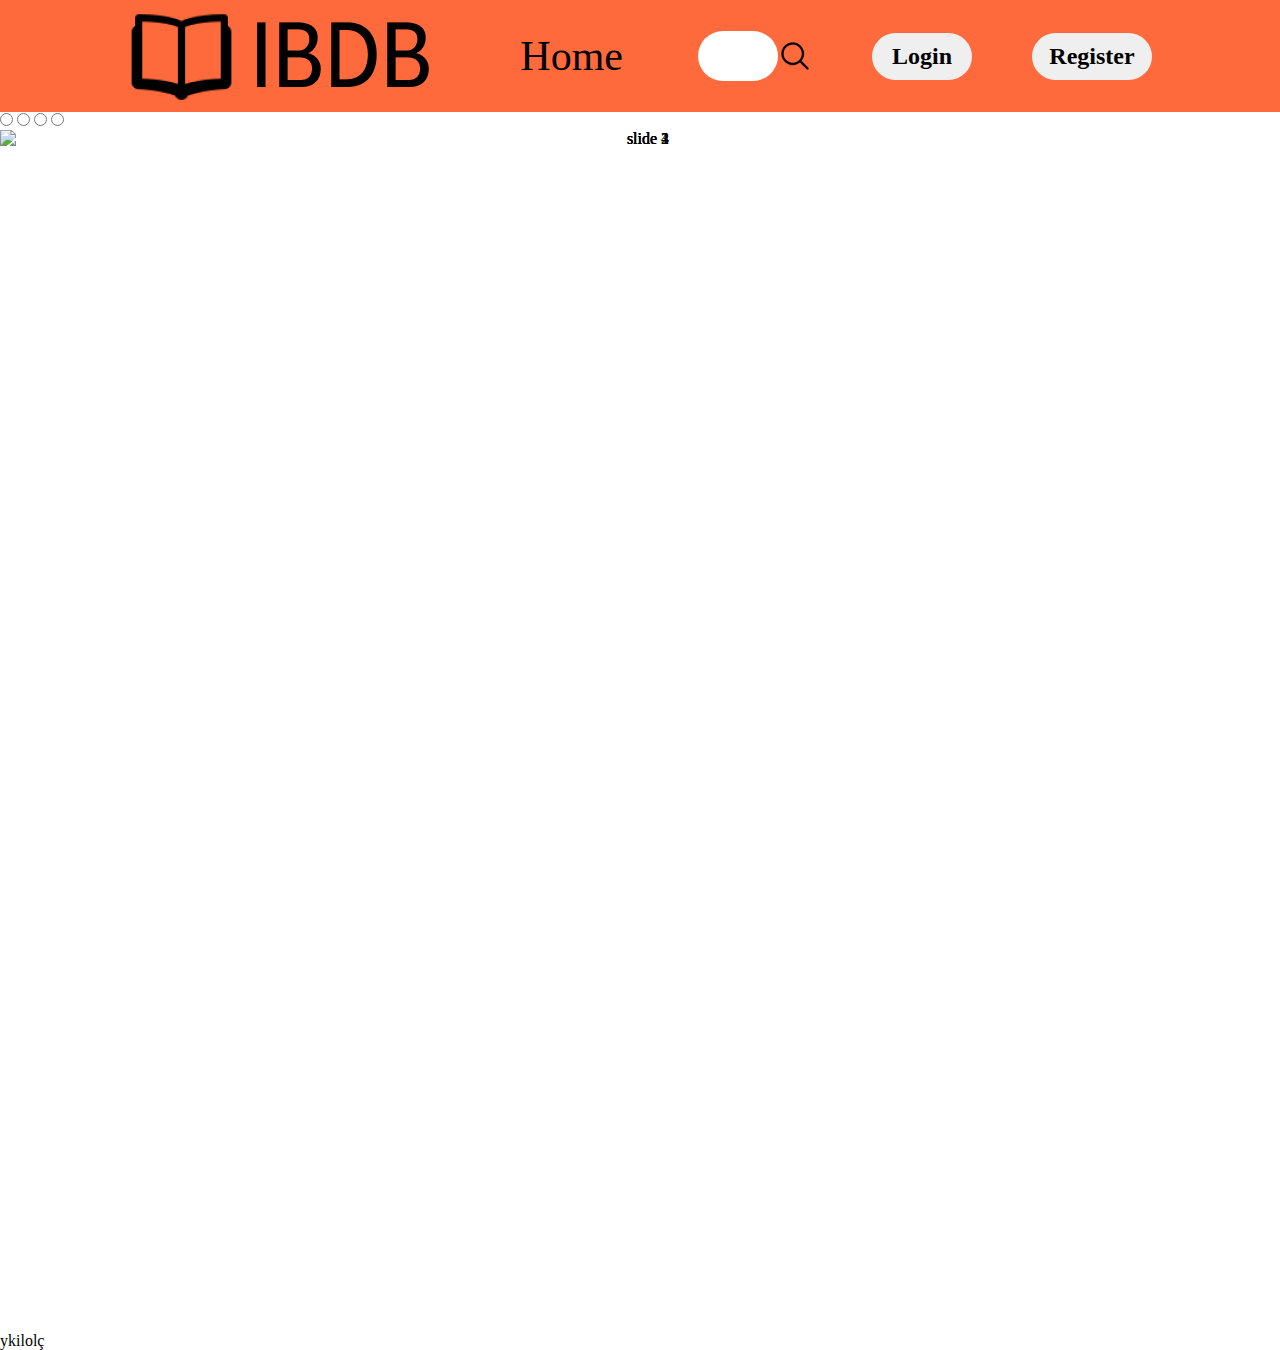
==== web/src/index.html @ 9c5614b4 "[PATCH] Updated file structure" ====
<!DOCTYPE html>

<html>

<head>
    <meta charset="utf-8"/>
    <link rel="stylesheet" href="css/styles.css" />
    <link rel="stylesheet" href="css/slide.css" />
    <script src="js/slide.js" defer></script>
    <meta name="viewport" content="width=device-width, initial-scale=1.0"/>
    <title>Bookstore IBDB</title>
</head>

<body>
    <!-- Inicio do Site -->
    <header>
        <div>
            <img src="css/img/Logo.png.png" id="LogoImg">
            <nav class="menu">
                <a class="HomeButton" href="#">Home</a>

            <div class="container">
                <input placeholder='Search...' class='js-search' type="text">
                <i class="fa fa-search"></i>
                <img src="css/img/Search.png" alt="Search">
                  </div>
            
            <div class="nav-button">
                <button class="btn" id="loginBtn">Login</button>
                <button class="btn" id="registerBtn">Register</button>
                    </div>
                    </nav>
        </header>
            
        <div class="slider">
                <input type="radio" name="radio-btn" id="radio1">
                <input type="radio" name="radio-btn" id="radio2">
                <input type="radio" name="radio-btn" id="radio3">
                <input type="radio" name="radio-btn" id="radio4">
            </div>

                <div class="slide-box first">
                    <img src="css/img/Slider1.jpg" id="slide-img" alt="slide 1" />
                    <a href="#"></a>
                </div>
                <div class="slide-box">
                    <img src="css/img/Slider2.jpg" id="slide-img" alt="slide 2" />
                    <a href="#"></a>
                </div>
                <div class="slide-box">
                    <img src="css/img/Slider3.jpg" id="slide-img" alt="slide 3" />
                    <a href="#"></a>
                </div>
                <div class="slide-box">
                    <img src="css/img/Slider4.jpg" id="slide-img" alt="slide 4" />
                    <a href="#"></a>
                </div>
            </div>
        
            <div class="nav-auto">
                <div class="auto-btn1"></div>
                <div class="auto-btn2"></div>
                <div class="auto-btn3"></div>
                <div class="auto-btn4"></div>
            </div>
        
            <div class="nav-manual">
                <label for="radio1" class="manual-btn"></label>
                <label for="radio2" class="manual-btn"></label>
                <label for="radio3" class="manual-btn"></label>
                <label for="radio4" class="manual-btn"></label>
            </div>
        </div>
        </div>

        <div>
            <nav class="Filter">
            <a class="Filters" href="#">Book Filters</a>
            </div>
            </nav>
        
        <section id="Cards">
            <div class="card">
                    <img class="card-img" src=""> 
                    <p class="card-description"></p>
                </div>
                <div class="card">
                    <img class="card-img" src="" />
                    <p class="card-description"></p>
                </div>

                <div class="card">
                    <img class="card-img" src="" />
                    <p class="card-description"></p>
                </div>
                <div class="card">
                    <img class="card-img" src="" />
                    <p class="card-description"> <br/></p>
                </div>
    </section>

        </div>
           
        ykilolç
            
        </body>
---- web/src/css/styles.css ----
* {
    margin: 0;
    padding: 0;
}

    
body {
    color: #000;
    background-color: white;
    background-image: url(./img/Fundo.png);
    
}

main {
    padding: 0px 10vw;

}

header{
    
    width: 100%;
    min-height: 40px;
    background-color: #FF6A3C; 
}

header>div{
    display: flex;
    justify-content: space-between;
    align-items: center;
    padding: 0 10vw;
}

a {
    color: #000;
    text-decoration: none;
}

#LogoImg{
    display: flex;
    flex-direction: row;
    justify-content: space-between;
    align-items: center;
    gap: 60px;
}


.menu{  
      
    font-size: 42px;
    font-family:Open Sans;
    font-style: normal;
    display: flex;
    flex-direction: row;
    justify-content: space-between;
    align-items: center;
    gap: 60px;
}

.menu a{
    display: inline-block;
    text-decoration: none;
    padding: 15px;
}
.menu a:hover {
    background-color: white;
    border-radius: 50px;
}

.nav-button {
    font-size: 42px;
    font-family:Open Sans;
    font-style: normal;
    display: flex;
    justify-content: space-between;
    align-items: center;
    gap: 60px;

}

#loginBtn {
   
    font-family:Open Sans;
    font-size: 24px;
    font-weight: bold;
    color: #000;
    border: none;
    border-radius: 50px;
    cursor: pointer;
    padding: 10px;
    display: inline-block;
    width: 100px !important;
    
    
}
  
#loginBtn:hover {
    background-color: #b6b6b6;
}

#registerBtn {
   
    font-family:Open Sans;
    font-size: 24px;
    font-weight: bold;
    color: #000;
    border: none;
    border-radius: 50px;
    cursor: pointer;
    padding: 10px;
    display: inline-block;
    width: 120px !important;
   
}
  

#registerBtn:hover {
    background-color: #b6b6b6;
}


.container{
    width: 100%;
    height: 100%;
    display: flex;
    justify-content: center;
    align-items: center;
}
  
  input[type=text]{
    position: relative;
    padding: 12px 50px 20px 30px;
    width: 0px;
    color: #525252;
    text-transform: uppercase;
    font-size: 16px;
    font-weight: 100;
    letter-spacing: 2px;
    border: none;
    border-radius: 50px;
    background: linear-gradient(to right, #FFFFFF 0%,#464747 #F9F9F9 100%);
    transition: width 0.4s ease;
    outline: none;
    &:focus{ width: 300px; }
}
  
.Filter a{
    font-size: 42px;
    font-family: Open Sans;
    font-style: normal;
    color: white;
    display: flex;
    justify-content: center;
    display: flex;
    margin-top: 37%;
}


#Cards .card {
    display: flex;
    flex-direction:column;
    justify-content: space-between;
    width: 130px;
    height: 130px;
    padding: 20px;
    gap: 20px;
}

#Cardss .card-img {
    width: 20px;
    height: 20px;
    text-align: left;
    
}

#Cards .card-description {
    margin: 0 auto;
    display: flex;
    justify-content: flex-start;
    text-align: left;
    align-items: flex-end;
}
---- web/src/css/slide.css ----
.slider {
    margin: 0 auto;
    width: 100%;
    height: auto;
    padding: 0 !important;
    
}

.slider-content {
    width: 400%;
    height: auto;
    display: flex;
    flex-wrap: nowrap;
    flex-direction: row;
    align-items: flex-end;
    justify-content: space-between;
}


.slide-box{
    width: 25%;
    height: auto;
    position: absolute;
    text-align: center;
   
}

#slide-img{
    width: 400%;
    position: relative;
    display: flex;
    vertical-align: top;
    
}



.nav-manual, .nav-auto{
    position: absolute;
    width: 100%;
    margin-top: 20%;
    display: flex;
    justify-content: center;
}

.nav-manual .manual-btn, .nav-auto div{
    border: 2px solid white;
    padding: 10px;
    border-radius: 50%;
    cursor: pointer;
    transition: 0.2s;
}

.nav-manual .manual-auto:hover{
    background-color: #FF6A3C;
}

.nav-manual .manual-btn:not(:last-child), .nav-auto div:not(:last-child){
    margin-right: 10px;
}
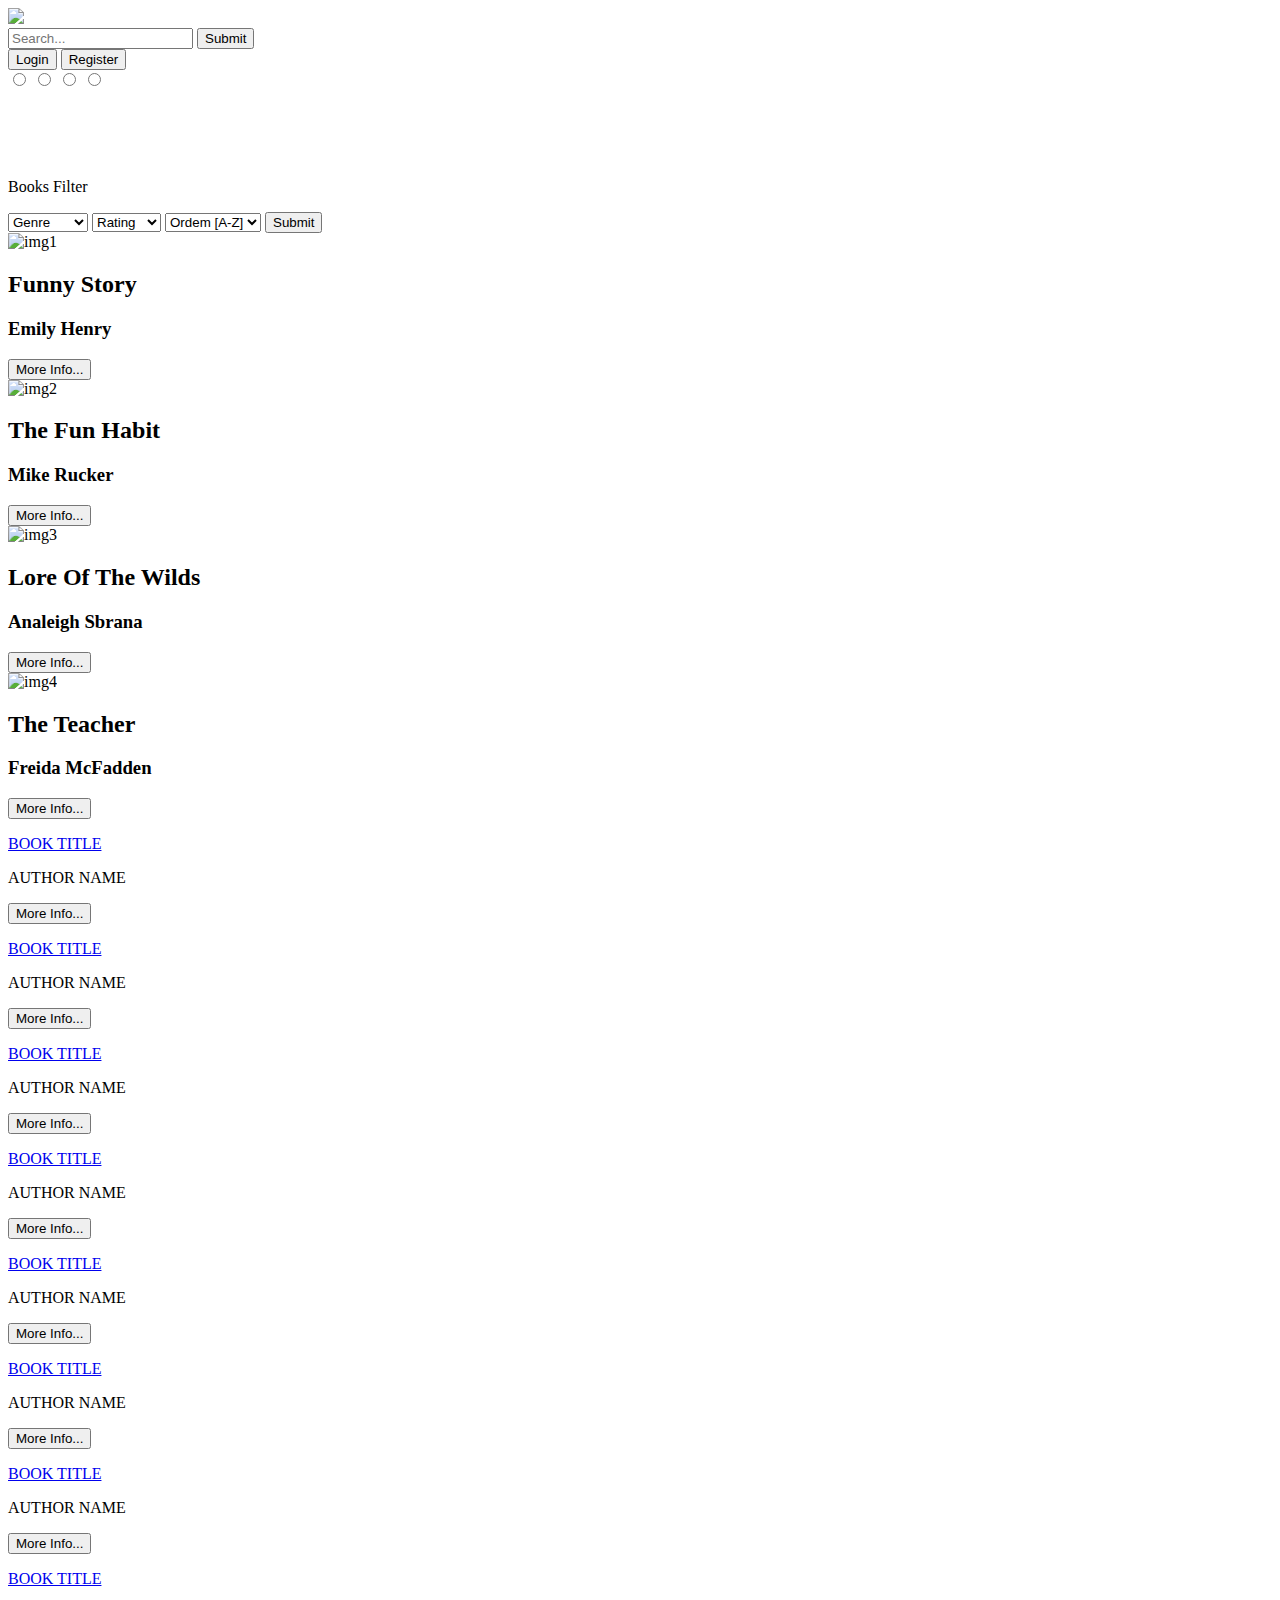
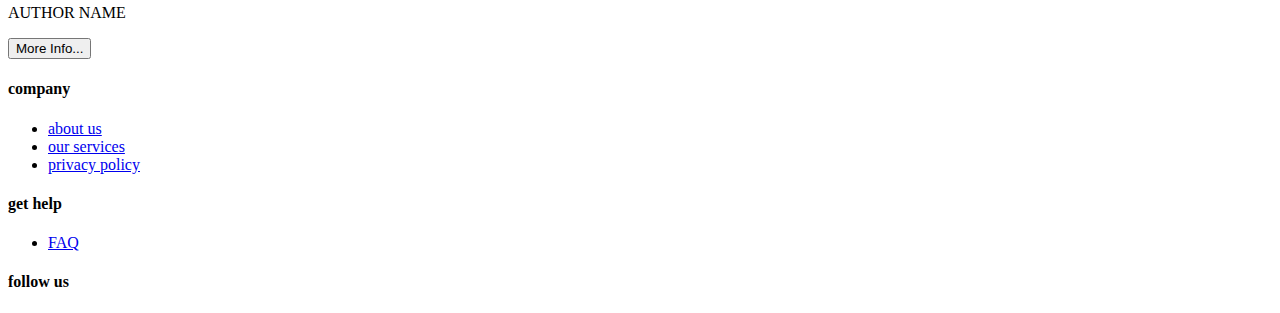
==== commit 1939c483: "page" ====
--- a/web/src/index.html
+++ b/web/src/index.html
@@ -1,108 +1,302 @@
 <!DOCTYPE html>
-
-<html>
-
+<html lang="eng">
 <head>
     <meta charset="utf-8"/>
-    <link rel="stylesheet" href="css/styles.css" />
-    <link rel="stylesheet" href="css/slide.css" />
-    <script src="js/slide.js" defer></script>
     <meta name="viewport" content="width=device-width, initial-scale=1.0"/>
     <title>Bookstore IBDB</title>
+    <link rel="stylesheet" href="styles.css" />
+    <link rel="stylesheet" href="slide.css" />
+    <link rel="stylesheet" href="cards.css" />
+    <link rel="stylesheet" href="slide.js" />
+    <script src="slide.js" defer></script> 
+    
 </head>
 
 <body>
-    <!-- Inicio do Site -->
+    <!-- Inicio da Navbar -->
     <header>
-        <div>
-            <img src="css/img/Logo.png.png" id="LogoImg">
+         <div>
+            <img src="img/Logo.png.png" id="LogoImg">
             <nav class="menu">
-                <a class="HomeButton" href="#">Home</a>
-
-            <div class="container">
-                <input placeholder='Search...' class='js-search' type="text">
-                <i class="fa fa-search"></i>
-                <img src="css/img/Search.png" alt="Search">
-                  </div>
-            
+                <div id="search-wrapper">
+                    <input placeholder="Search..." id="searchbar" type="text">
+                    <button id="submit-button">Submit</button>
+                </div>
             <div class="nav-button">
                 <button class="btn" id="loginBtn">Login</button>
                 <button class="btn" id="registerBtn">Register</button>
                     </div>
-                    </nav>
+                    </nav> 
+        
         </header>
-            
-        <div class="slider">
+
+        <!-- Fim da Navbar -->
+
+            <section class="section">
+                <div class="slider">
+                    <div class="slide">
                 <input type="radio" name="radio-btn" id="radio1">
                 <input type="radio" name="radio-btn" id="radio2">
                 <input type="radio" name="radio-btn" id="radio3">
                 <input type="radio" name="radio-btn" id="radio4">
-            </div>
-
-                <div class="slide-box first">
-                    <img src="css/img/Slider1.jpg" id="slide-img" alt="slide 1" />
-                    <a href="#"></a>
-                </div>
-                <div class="slide-box">
-                    <img src="css/img/Slider2.jpg" id="slide-img" alt="slide 2" />
-                    <a href="#"></a>
-                </div>
-                <div class="slide-box">
-                    <img src="css/img/Slider3.jpg" id="slide-img" alt="slide 3" />
-                    <a href="#"></a>
-                </div>
-                <div class="slide-box">
-                    <img src="css/img/Slider4.jpg" id="slide-img" alt="slide 4" />
-                    <a href="#"></a>
-                </div>
-            </div>
-        
-            <div class="nav-auto">
-                <div class="auto-btn1"></div>
-                <div class="auto-btn2"></div>
-                <div class="auto-btn3"></div>
-                <div class="auto-btn4"></div>
-            </div>
-        
-            <div class="nav-manual">
-                <label for="radio1" class="manual-btn"></label>
-                <label for="radio2" class="manual-btn"></label>
-                <label for="radio3" class="manual-btn"></label>
-                <label for="radio4" class="manual-btn"></label>
-            </div>
+
+                <div class="st first">
+                    <img src="./img/Slider1.jpg" alt="">
+                </div>
+
+
+                <div class="st">
+                    <img src="./img/Slider2.jpg" alt="">
+                </div>
+
+                <div class="st">
+                    <img src="./img/Slider3.jpg" alt="">
+                </div>
+
+                <div class="st">
+                    <img src="./img/Slider4.jpg" alt="">
+                </div>
+
+                <div class="nav-auto">
+                    <div class="a-b1"></div>
+                    <div class="a-b1"></div>
+                    <div class="a-b1"></div>
+                    <div class="a-b1"></div>
+                        </div>
+                    </div>
+
+                <div class="nav-m">
+                    <label for="radio1" class="m-btn"></label>
+                    <label for="radio2" class="m-btn"></label>
+                    <label for="radio3" class="m-btn"></label>
+                    <label for="radio4" class="m-btn"></labe>
+                        </div>
+                    </div>
+                </section>
+
+        <div class="title-divider">
+            <p id="books-filter">Books Filter</p>
         </div>
+
+        <div class="select">
+        <select id="car-select">
+            <option value="Genre">Genre</option>
+            <option value="1">Romance</option>
+            <option value="2">Thriller</option>
+            <option value="3">Fantasy</option>
+            <option value="4">Business</option>
+            <option value="5">Fiction</option>
+        </select>
+        <select id="car-select">
+            <option value="Rating">Rating</option>
+            <option value="1">Good</option>
+            <option value="2">Bad</option>
+            <option value="3">Horrible</option>
+        </select>
+        <select id="car-select">
+            <option value="Ordem">Ordem [A-Z]</option>
+            <option value="Ordem">A</option>
+            <option value="Ordem">Z</option>
+                </select>
+        <button class="Submit">Submit</button>
+                </div>
+
+        <!-- Sequência de Cards "exemplo" -->
+
+        <div class="cards-container">
+            <div class="card card1">
+                <img src="./img/1.webp" alt="img1">
+                <div class="title-text">
+                    <h2>Funny Story</h2>
+                <div class="second-text">
+                    <h3>Emily Henry</h3>
+                </div>    
+                </div>
+                <button class="btn-inf">More Info...</button>
+                 </div>
+            <div class="card card2">
+                <img src="./img/2.webp" alt="img2">
+                <div class="title-text">
+                    <h2>The Fun Habit</h2>
+                <div class="second-text">
+                    <h3>Mike Rucker</h3>
+                </div>    
+                </div>
+                <button class="btn-inf">More Info...</button>
+                </div>
+            <div class="card card3">
+                <img src="./img/3.webp" alt="img3">
+                <div class="title-text">
+                    <h2>Lore Of The Wilds</h2>
+                <div class="second-text">
+                    <h3>Analeigh Sbrana</h3>
+                </div>    
+                </div>
+                <button class="btn-inf">More Info...</button>
+                </div>
+            <div class="card card4">
+                <img src="./img/4.webp" alt="img4">
+                <div class="title-text">
+                    <h2>The Teacher</h2>
+                <div class="second-text">
+                    <h3>Freida McFadden</h3>
+                </div>    
+                </div>
+                <button class="btn-inf">More Info...</button>
+                </div>
         </div>
 
-        <div>
-            <nav class="Filter">
-            <a class="Filters" href="#">Book Filters</a>
-            </div>
-            </nav>
-        
-        <section id="Cards">
-            <div class="card">
-                    <img class="card-img" src=""> 
-                    <p class="card-description"></p>
-                </div>
-                <div class="card">
-                    <img class="card-img" src="" />
-                    <p class="card-description"></p>
-                </div>
-
-                <div class="card">
-                    <img class="card-img" src="" />
-                    <p class="card-description"></p>
-                </div>
-                <div class="card">
-                    <img class="card-img" src="" />
-                    <p class="card-description"> <br/></p>
-                </div>
-    </section>
-
+        <!-- Sequência de Cards correta -->
+
+        <div class="book-list-container">
+
+            <div class="book-display-wrapper">
+                <a href="#">
+                    <div class="book-cover"></div>
+                    <div class="book-title">
+                        <p>BOOK TITLE</p>
+                    </div>
+                </a>
+                <div class="book-author">
+                    <p>AUTHOR NAME</p>
+                </div>
+                <button class="btn-inf">More Info...</button>
+
+            </div>
+            
+            <div class="book-display-wrapper">
+                <a href="#">
+                    <div class="book-cover"></div>
+                    <div class="book-title">
+                        <p>BOOK TITLE</p>
+                    </div>
+                </a>
+                <div class="book-author">
+                    <p>AUTHOR NAME</p>
+                </div>
+                <button class="btn-inf">More Info...</button>
+
+            </div>
+            
+            <div class="book-display-wrapper">
+                <a href="#">
+                    <div class="book-cover"></div>
+                    <div class="book-title">
+                        <p>BOOK TITLE</p>
+                    </div>
+                </a>
+                <div class="book-author">
+                    <p>AUTHOR NAME</p>
+                </div>
+                <button class="btn-inf">More Info...</button>
+            </div>
+
+            <div class="book-display-wrapper">
+                <a href="#">
+                    <div class="book-cover"></div>
+                    <div class="book-title">
+                        <p>BOOK TITLE</p>
+                    </div>
+                </a>
+                <div class="book-author">
+                    <p>AUTHOR NAME</p>
+                </div>
+                <button class="btn-inf">More Info...</button>
+
+            </div>
+
+            <div class="book-display-wrapper">
+                <a href="#">
+                    <div class="book-cover"></div>
+                    <div class="book-title">
+                        <p>BOOK TITLE</p>
+                    </div>
+                </a>
+                <div class="book-author">
+                    <p>AUTHOR NAME</p>
+                </div>
+                <button class="btn-inf">More Info...</button>
+
+            </div>
+
+            <div class="book-display-wrapper">
+                <a href="#">
+                    <div class="book-cover"></div>
+                    <div class="book-title">
+                        <p>BOOK TITLE</p>
+                    </div>
+                </a>
+                <div class="book-author">
+                    <p>AUTHOR NAME</p>
+                </div>
+                <button class="btn-inf">More Info...</button>
+
+            </div>
+
+            <div class="book-display-wrapper">
+                <a href="#">
+                    <div class="book-cover"></div>
+                    <div class="book-title">
+                        <p>BOOK TITLE</p>
+                    </div>
+                </a>
+                <div class="book-author">
+                    <p>AUTHOR NAME</p>
+                </div>
+                <button class="btn-inf">More Info...</button>
+
+            </div>
+            <div class="book-display-wrapper">
+                <a href="#">
+                    <div class="book-cover"></div>
+                    <div class="book-title">
+                        <p>BOOK TITLE</p>
+                    </div>
+                </a>
+                <div class="book-author">
+                    <p>AUTHOR NAME</p>
+                </div>
+                <button class="btn-inf">More Info...</button>
+            </div>
         </div>
-           
-        ykilolç
-            
-        </body>        
+    
+        <!-- Fim dos Cards -->
+                    
+        <!-- FOOTER -->
+
+        </footer> 
+        <footer class="footer">
+            <div class="container">
+             <div class="row">
+               <div class="footer-col">
+                 <h4>company</h4>
+                 <ul>
+                   <li><a href="#">about us</a></li>
+                   <li><a href="#">our services</a></li>
+                   <li><a href="#">privacy policy</a></li>
+                 </ul>
+               </div>
+               <div class="footer-col">
+                 <h4>get help</h4>
+                 <ul>
+                   <li><a href="#">FAQ</a></li>
+                 </ul>
+               </div>
+               <div class="footer-col">
+                 <h4>follow us</h4>
+                 <div class="social-links">
+                   <a href="#"><i class="fab fa-facebook-f"></i></a>
+                   <a href="#"><i class="fab fa-twitter"></i></a>
+                   <a href="#"><i class="fab fa-instagram"></i></a>
+                   <a href="#"><i class="fab fa-linkedin-in"></i></a>
+                 </div>
+               </div>
+             </div>
+            </div>
+         </footer>
+       
+            </body>
+            </html>
+                      
    
     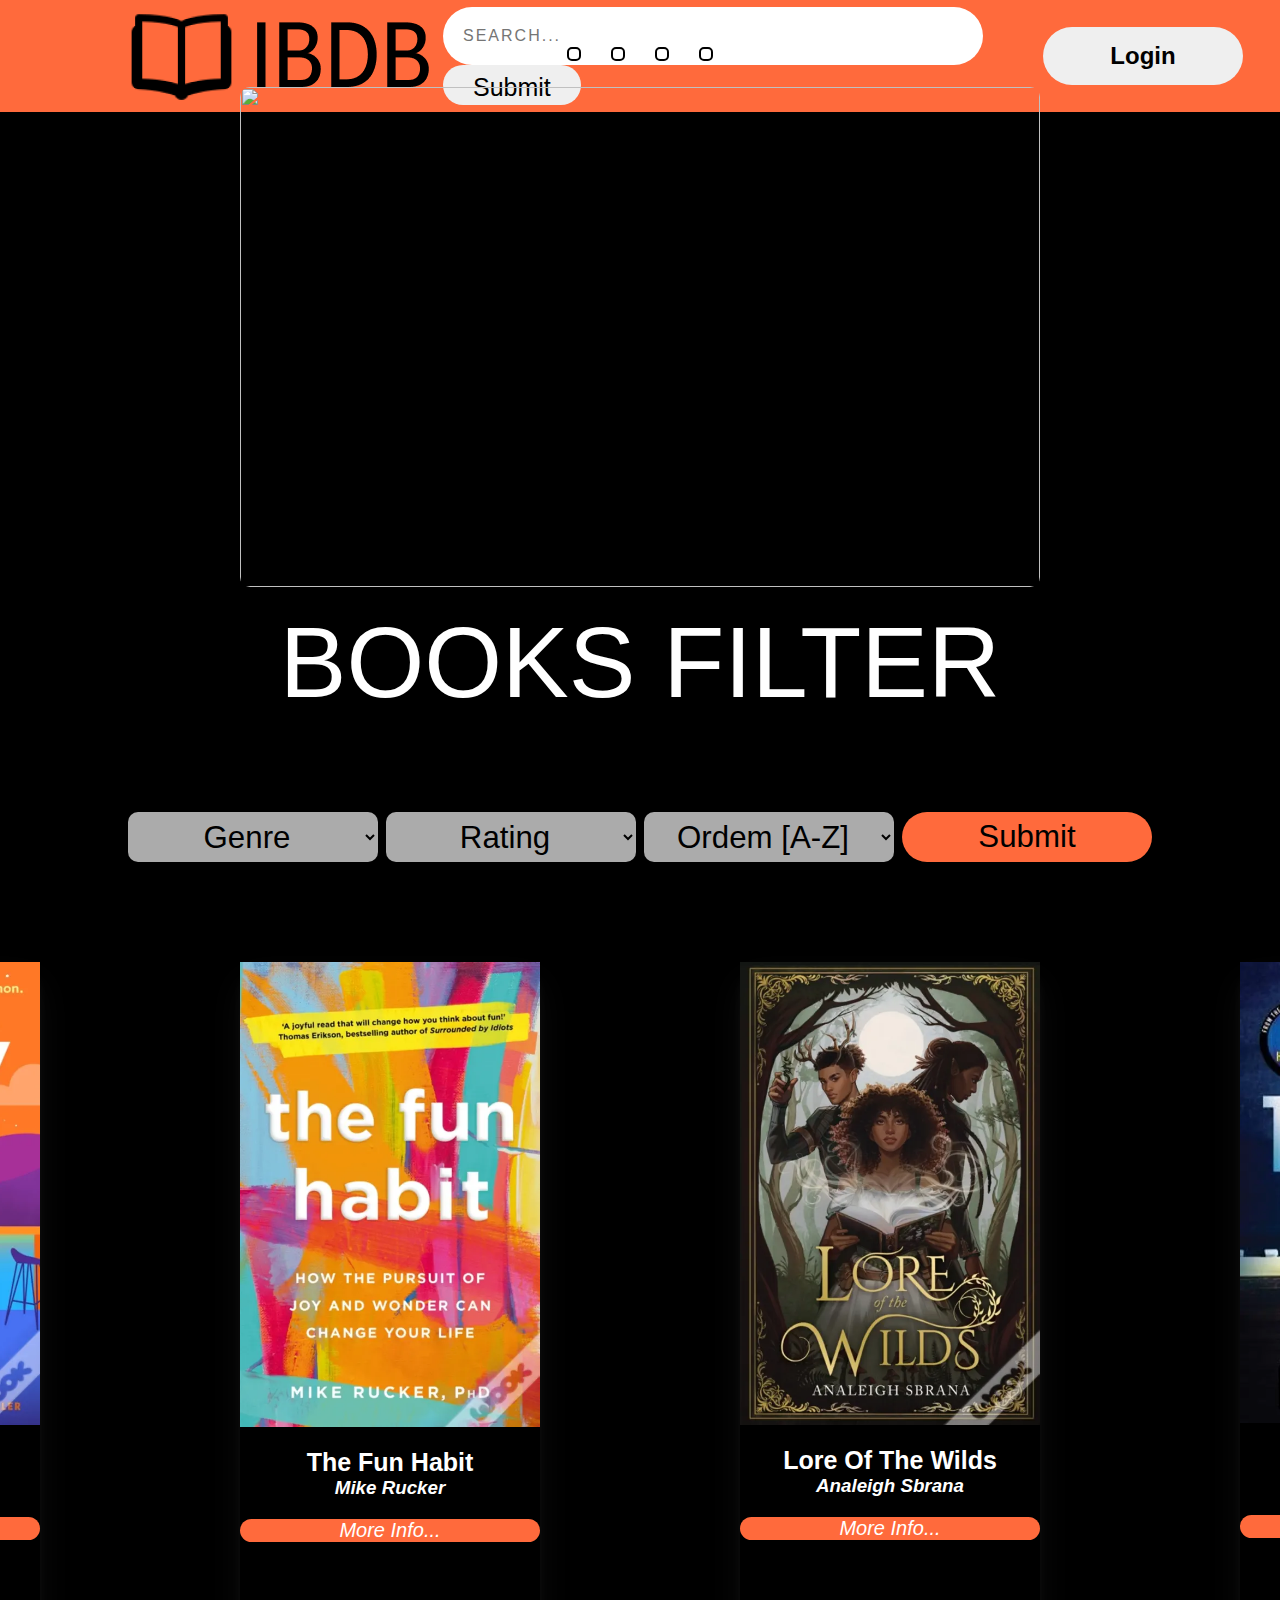
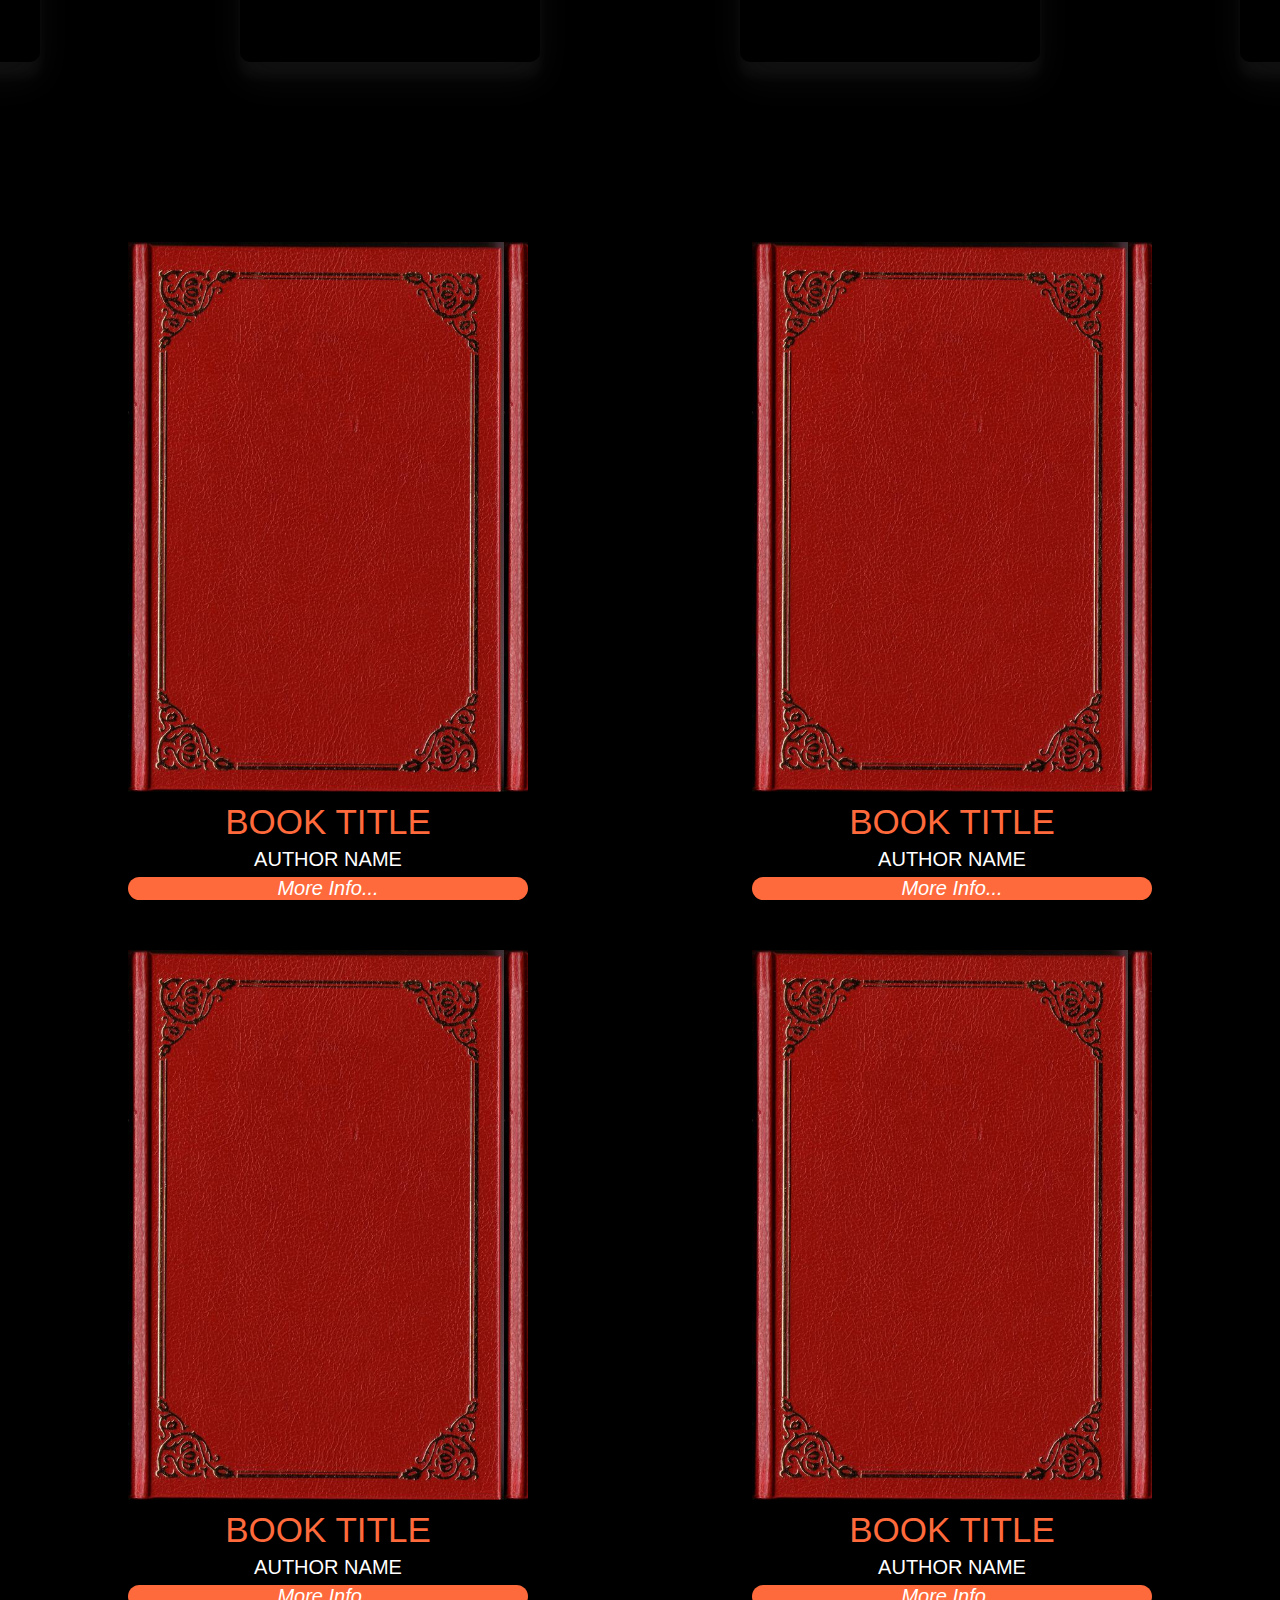
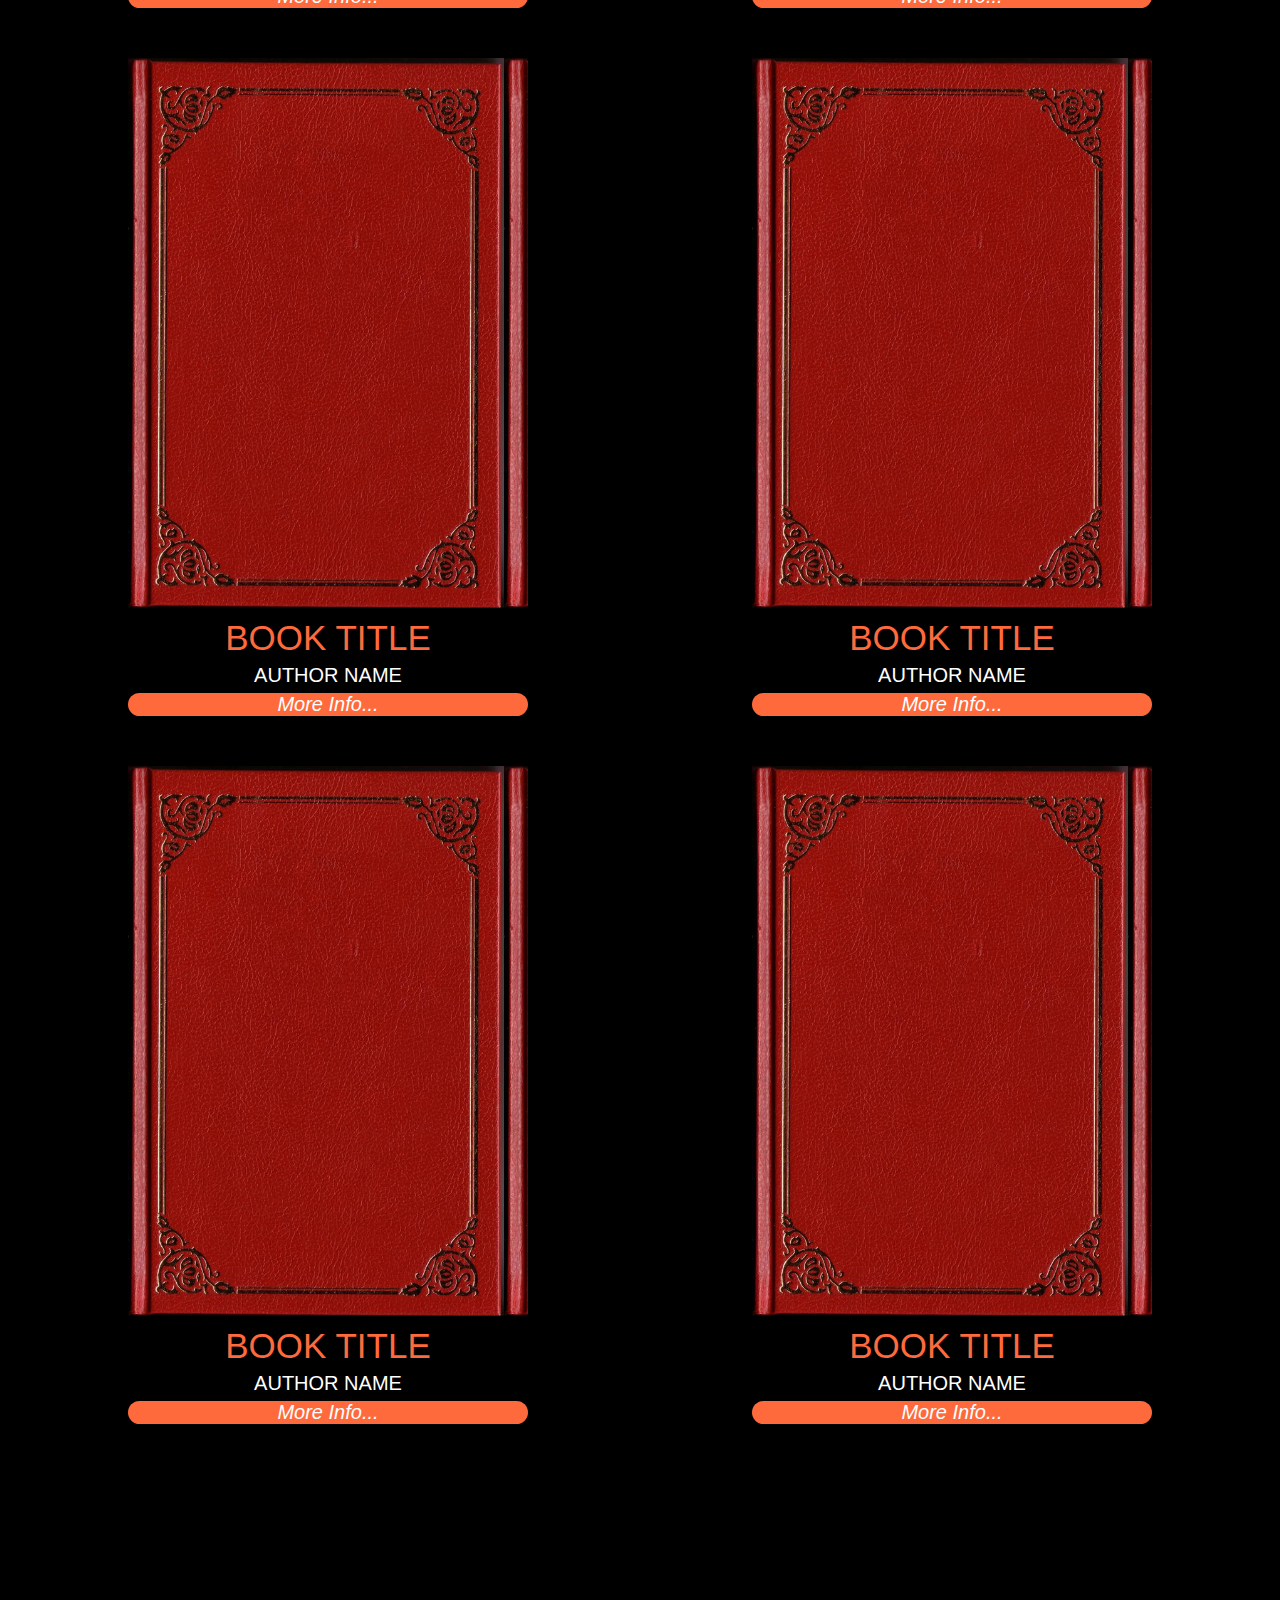
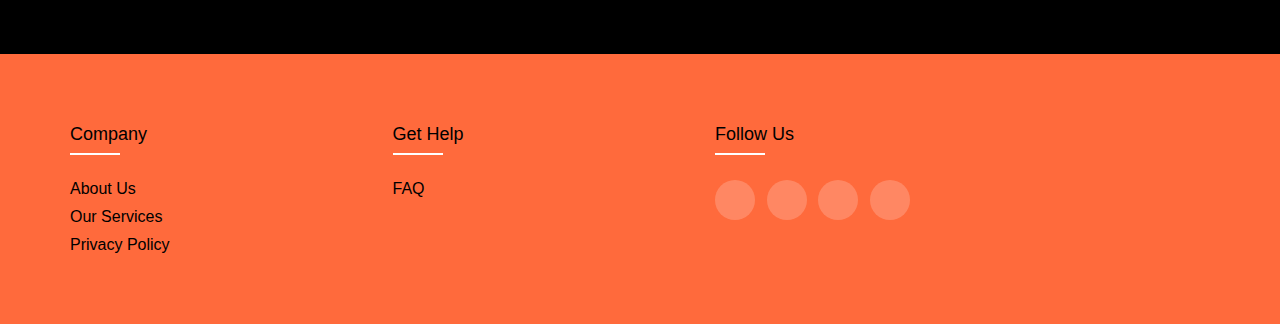
==== commit 9fb2b2b9: "[STYLE] Static HTML complete. Structural & style changes to 'index.html','styles.css' now renamed 'h" ====
--- a/web/src/index.html
+++ b/web/src/index.html
@@ -4,10 +4,10 @@
     <meta charset="utf-8"/>
     <meta name="viewport" content="width=device-width, initial-scale=1.0"/>
     <title>Bookstore IBDB</title>
-    <link rel="stylesheet" href="styles.css" />
-    <link rel="stylesheet" href="slide.css" />
-    <link rel="stylesheet" href="cards.css" />
-    <link rel="stylesheet" href="slide.js" />
+    <link rel="stylesheet" href="css/styles.css" />
+    <link rel="stylesheet" href="css/slide.css" />
+    <link rel="stylesheet" href="css/cards.css" />
+    <link rel="stylesheet" href="css/slide.js" />
     <script src="slide.js" defer></script> 
     
 </head>
@@ -264,7 +264,7 @@
                     
         <!-- FOOTER -->
 
-        </footer> 
+
         <footer class="footer">
             <div class="container">
              <div class="row">
--- a/web/src/css/styles.css
+++ b/web/src/css/styles.css
@@ -0,0 +1,332 @@
+* {
+    margin: 0;
+    padding: 0;
+}
+
+    
+body {
+    font-family: 'League Spartan', sans-serif; 
+    overflow-x: hidden;
+    background-color: black;
+    width: 100vw;
+    height: fit-content;
+    background-image: url(media/gradientbg.png);
+    background-size: auto;
+    background-repeat: no-repeat;
+    display: flex;
+    flex-direction: column;
+    align-items: center;
+    justify-content: center;
+}
+
+
+header{
+    
+    width: 100%;
+    min-height: 40px;
+    background-color: #FF6A3C; 
+}
+
+header>div{
+    display: flex;
+    justify-content: space-between;
+    align-items: center;
+    padding: 0 10vw;
+}
+
+a {
+    color: #000;
+    text-decoration: none;
+}
+
+
+*, h1 {
+    font-size: 62.5%;
+    margin: 0;
+    padding: 0;
+    border: none;
+}
+
+/* Inicio NavBar */
+
+
+ #LogoImg{
+    display: flex;
+    flex-direction: row;
+    justify-content: space-between;
+    align-items: center;
+    gap: 60px;
+}
+
+
+.menu{  
+      
+    font-size: 42px;
+    font-style: normal;
+    display: flex;
+    flex-direction: row;
+    justify-content: space-between;
+    align-items: center;
+    gap: 60px;
+}
+
+.seach-wrapper {
+    height: 4rem;
+    border-radius: 30px;
+    width: 40vw;
+    background-image: url(./img/Search.png);
+    background-size: 2.5rem;
+    background-repeat: no-repeat;
+    background-position: calc(100% - 10px) center;
+    margin-right: 1rem;
+    transform: translateY(-3px);
+}
+
+.image-placaeholder {
+
+    min-width: 35rem;
+    width: 40rem;
+    min-height: 50rem;
+    height: 55rem;
+    margin: 0 3rem 3rem 0;
+    background-color: rgb(170, 170, 170);
+    float: left;
+}
+
+#submit-button {
+    height: 4rem;
+    border-radius: 30px;
+    font-size: 2.5rem;
+    padding: 0.5rem 3rem 0 3rem;
+    margin-right: 1rem;
+}
+
+#submitBtn:hover {
+    background-color: #b6b6b6;
+}
+
+.nav-button {
+    font-size: 42px;
+    font-style: normal;
+    display: flex;
+    justify-content: space-between;
+    align-items: center;
+    gap: 60px;
+}
+
+
+#submitBtn:hover {
+    background-color: #b6b6b6;
+}
+
+#loginBtn {
+   
+    font-size: 24px;
+    font-weight: bold;
+    color: #000;
+    border: none;
+    border-radius: 50px;
+    cursor: pointer;
+    padding: 15px;
+    display: inline-block;
+    width: 200px !important;
+}
+  
+#loginBtn:hover {
+    background-color: #b6b6b6;
+}
+
+#registerBtn {
+   
+    font-size: 24px;
+    font-weight: bold;
+    color: #000;
+    border: none;
+    border-radius: 50px;
+    cursor: pointer;
+    padding: 15px;
+    display: inline-block;
+    width: 200px !important;
+} 
+
+#registerBtn:hover {
+    background-color: #b6b6b6;
+} */
+
+/* Fim Navbar*/
+
+.container {
+    width: 100%;
+    height: 100%;
+    display: flex;
+    justify-content: center;
+    align-items: center;
+}
+  
+  input[type=text]{
+    position: relative;
+    padding: 20px;
+    width: 500px;
+    text-transform: uppercase;
+    font-size: 16px;
+    font-weight: 100;
+    letter-spacing: 2px;
+    border: none;
+    border-radius: 50px;
+}
+/* Fim da NavBar */
+
+/* Banner */
+
+/* .banner {
+    width: 100%;
+    height: 900px;
+    background-image: url(./img/books.png);
+    background-repeat: no-repeat;
+    background-size: cover;
+    background-position: center;
+    text-align: center;
+    justify-content: center;
+    align-items: center;
+} */
+
+
+
+/* Inicio do Main */
+
+.title-divider {
+
+    width: 100vw;
+    height: 20rem;
+    display: flex;
+    align-items: center;
+    justify-content: center;
+}
+
+.title-divider p {
+
+color: white;
+font-size: 10rem;
+text-transform: uppercase;
+font-style: Bold;
+}
+
+.select{
+    width: 80vw;
+    height:fit-content;
+    font-size: 50px;
+    display: flex;
+    margin: 5rem 18rem 0;
+    display: flex;
+    flex-wrap: wrap;
+    justify-content: space-between;
+}
+
+#car-select{
+    width: 250px;
+    height: 50px;
+    background-color: #ABABAB;
+    border-radius: 10px;
+    text-align: center;
+}
+
+.Submit{
+    width: 250px;
+    height: 50px;
+    background-color: #FF6A3C;
+    border-radius: 100px;
+    text-align: center;
+    cursor: pointer;
+}
+
+/*FOOTER*/
+
+.container{
+
+    max-width: 1170px;
+    margin:auto;
+}
+
+.row{
+    display: flex;
+    flex-wrap: wrap;
+}
+
+ul{
+    list-style: none;
+}
+.footer{
+    width: 100%;
+    background-color: #FF6A3C;
+    padding: 70px 0;
+}
+.footer-col{
+    
+    width: 25%;
+    padding: 0 15px;
+}
+.footer-col h4{
+    font-size: 18px;
+    font-family: 'League Spartan', sans-serif; 
+    color: #000;
+    text-transform: capitalize;
+    margin-bottom: 35px;
+    font-weight: 500;
+    position: relative;
+}
+.footer-col h4::before{
+  content: '';
+    position: absolute;
+    left:0;
+    bottom: -10px;
+    background-color: white;
+    height: 2px;
+    box-sizing: border-box;
+    width: 50px;
+}
+.footer-col ul li:not(:last-child){
+    margin-bottom: 10px;
+}
+.footer-col ul li a{
+    font-size: 16px;
+    text-transform: capitalize;
+    color: #ffffff;
+    text-decoration: none;
+    font-weight: 300;
+    color: #000;
+    display: block;
+    transition: all 0.3s ease;
+}
+.footer-col ul li a:hover{
+    color: #ffffff;
+    padding-left: 8px;
+}
+.footer-col .social-links a{
+    display: inline-block;
+    height: 40px;
+    width: 40px;
+    background-color: rgba(255,255,255,0.2);
+    margin:0 10px 10px 0;
+    text-align: center;
+    line-height: 40px;
+    border-radius: 50%;
+    color: #ffffff;
+    transition: all 0.5s ease;
+}
+.footer-col .social-links a:hover{
+    color: #24262b;
+    background-color: #ffffff;
+}
+
+/*responsive*/
+@media(max-width: 767px){
+    .footer-col{
+    width: 50%;
+    margin-bottom: 30px;
+}
+}
+@media(max-width: 574px){
+    .footer-col{
+    width: 100%;
+}
+}
--- a/web/src/css/slide.css
+++ b/web/src/css/slide.css
@@ -0,0 +1,111 @@
+.section {
+    margin: 0;
+    padding: 0;
+    height: 50vh;
+    display: flex;
+    justify-content: center;
+    align-items: center;
+}
+
+.slider{
+    width: 800px;
+    height: 500px;
+    border-radius: 10px;
+    overflow: hidden;
+}
+
+.slide{
+    width: 500%;
+    height: 500px;
+    display: flex;
+}
+
+.slide input{
+    display: none;
+}
+
+.st{
+    width: 20%;
+    transition: 2s;
+}
+
+.st img{
+    width: 800px;
+    height: 500px;
+}
+
+.nav-m{
+    position: absolute;
+    width: 800px;
+    margin-top: -40px;
+    justify-content: center;
+    display: flex;
+}
+
+.m-btn{
+    border: 2px solid #000;
+    padding: 5px;
+    border-radius: 5px;
+    cursor: pointer;
+    transition: 1s;
+}
+
+.m-btn:not(:last-child) {
+    margin-right: 30px;
+}
+
+.m-btn:hover{
+    background-color: #FF6A3C;
+}
+
+.radio1:checked ~.first{
+    margin-left: 0;
+}
+
+radio2:checked ~.first{
+    margin-left: -20%;
+}
+
+radio3:checked ~.first{
+    margin-left: -40%;
+}
+
+radio4:checked ~.first{
+    margin-left: -60%;
+}
+
+.nav-auto{
+    position: absolute;
+    width: 800px;
+    margin-top: -40px;
+    justify-content: center;
+    display: flex;
+}
+
+.nav-auto div{
+    border: 2px solid #000;
+    padding: 5px;
+    border-radius: 5px;
+    transition: 1s;
+}
+
+.nav-auto div:not(:last-child) {
+    margin-right: 30px;
+    justify-content: center;
+}
+
+.radio1:checked ~.nav-auto .a-b1{
+    background-color: #000;
+}
+
+.radio2:checked ~.nav-auto .a-b2{
+    background-color: #000;
+}
+
+.radio3:checked ~.nav-auto .a-b3{
+    background-color: #000;
+}
+
+.radio4:checked ~.nav-auto .a-b4{
+    background-color: #000;
+}--- a/web/src/css/cards.css
+++ b/web/src/css/cards.css
@@ -0,0 +1,106 @@
+
+.cards-container{
+  display: flex;
+  justify-content: center;
+}
+
+.card{
+  
+  margin: 100px;
+  color: white;
+  width: 300px;
+  height: 700px;
+  border-radius: 10px;
+  box-shadow: rgba(36, 36, 36, 0.3) 0px 19px 38px, rgba(36, 36, 36, 0.3) 0px 15px 12px;
+}
+
+.card>img{
+  width: 100%;
+  /* border-top-right-radius:10px ;
+  border-top-left-radius:10px ; */
+  /* border-radius: 20px; */
+}
+
+.title-text{
+  margin: 20px;
+  font-size: 40px !important;
+  font-family: "Roboto", sans-serif;
+  text-align: center;
+}
+
+.second-text{
+  font-size: 30px;
+  font-family: "Roboto", sans-serif;
+  text-align: center;
+  font-style: oblique;
+}
+
+.btn-inf{
+  text-align: center;
+  width: 100%;
+ 
+  font-size: 20px;
+  font-style: italic;
+  color: white;
+  border-radius: 20px;
+  cursor: pointer;
+  background-color: #FF6A3C;
+}
+
+.book-list-container {
+  width: 80vw;
+  height:fit-content;
+  background-color: rgba(255, 102, 0, 0);
+  margin: 8rem 0 18rem 0;
+  display: flex;
+  flex-wrap: wrap;
+  justify-content: space-between;
+
+}
+
+
+.book-display-wrapper {
+  display: flex;
+  flex-direction: column;
+  gap: 0.5rem;
+  margin-bottom: 5rem;
+}
+
+.book-cover {
+  width: 40rem;
+  height: 55rem;
+  background-color: blue;
+  background-image: url(./img/sample-book.png); /*Popular */
+  background-size: contain ;
+  margin-bottom: 1rem;
+  
+}
+
+.book-title {
+  width: 40rem;
+  height: 4rem;
+  background-color: rgba(255, 105, 60, 0);
+  display: flex;
+  align-items: center;
+  justify-content: center;
+}
+
+.book-title p {
+  font-size: 3.5rem;
+  font-weight: 500;
+  color: rgb(255, 106,60);
+}
+
+.book-author {
+  width: 40rem;
+  height: 2.5rem;
+  background-color: rgba(0, 255, 157, 0);
+  display: flex;
+  align-items: center;
+  justify-content: center;
+}
+
+.book-author p {
+  font-size: 2rem;
+  color: white;
+}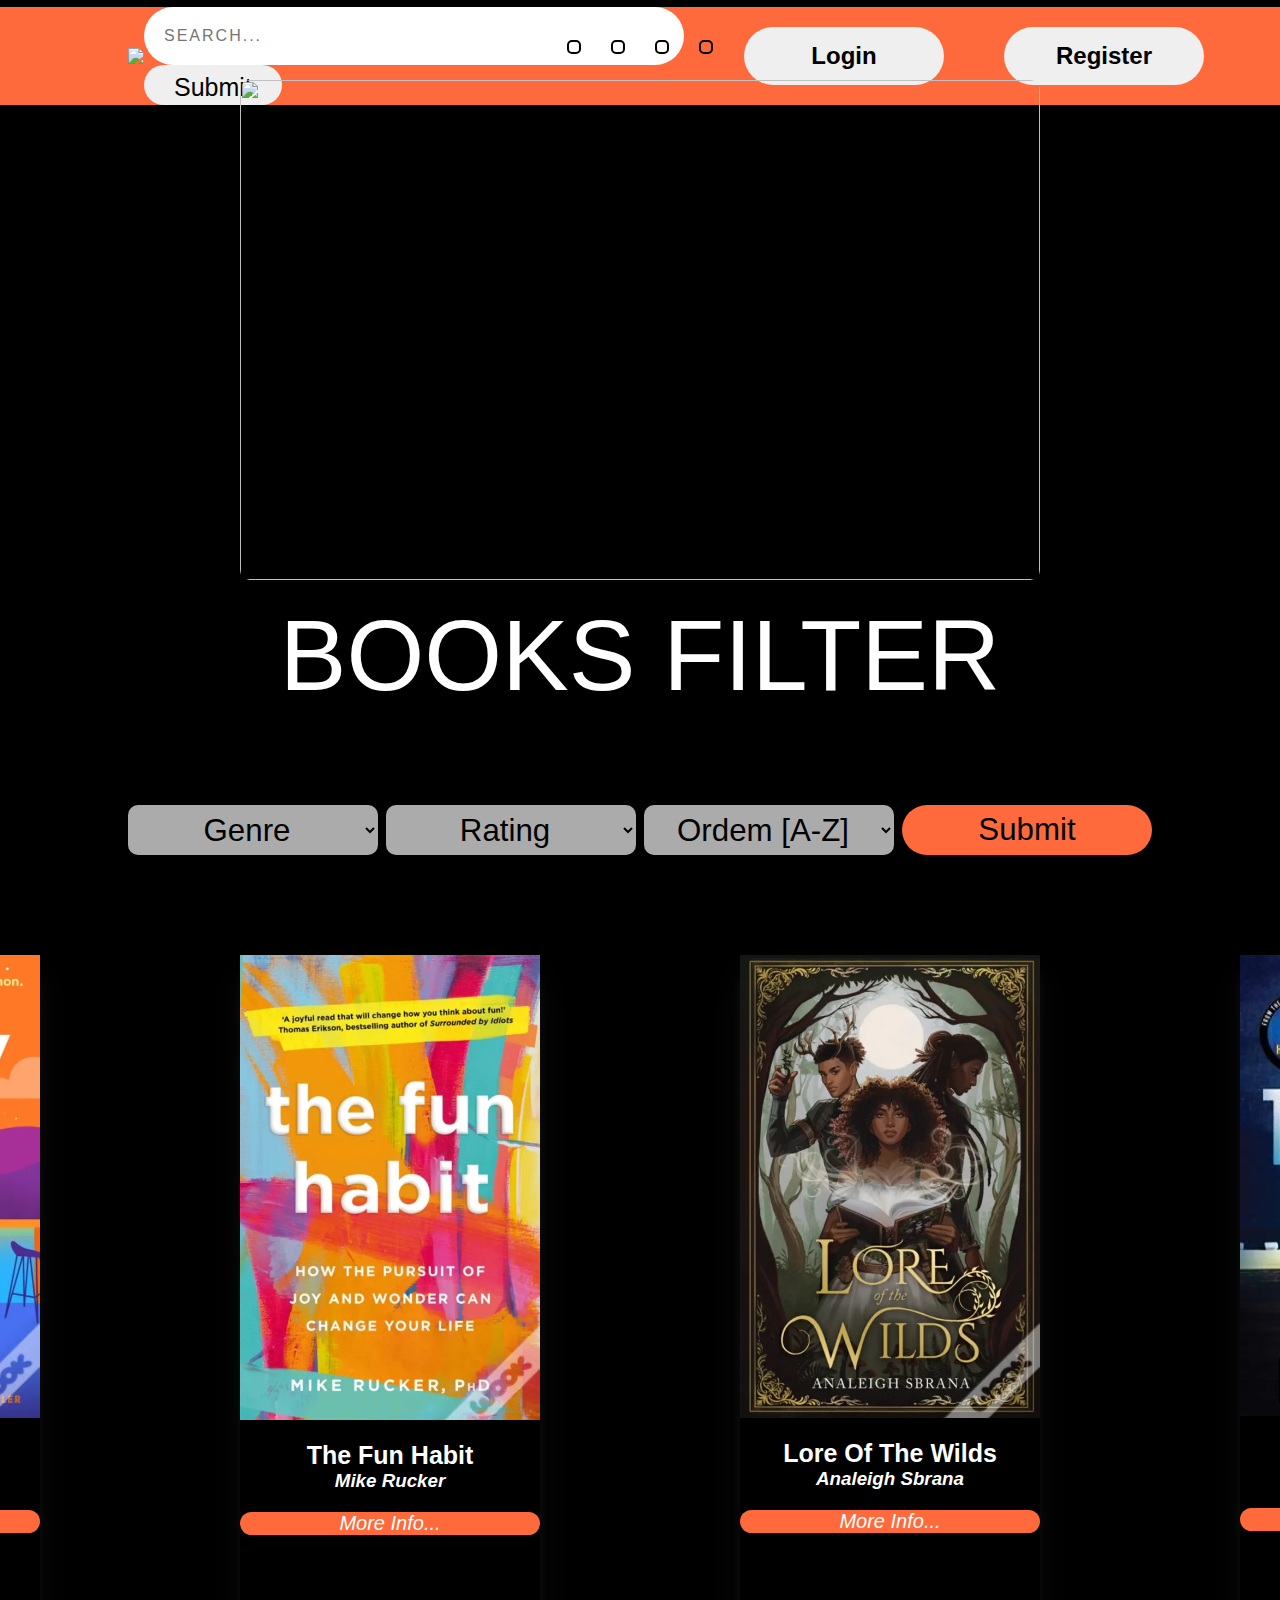
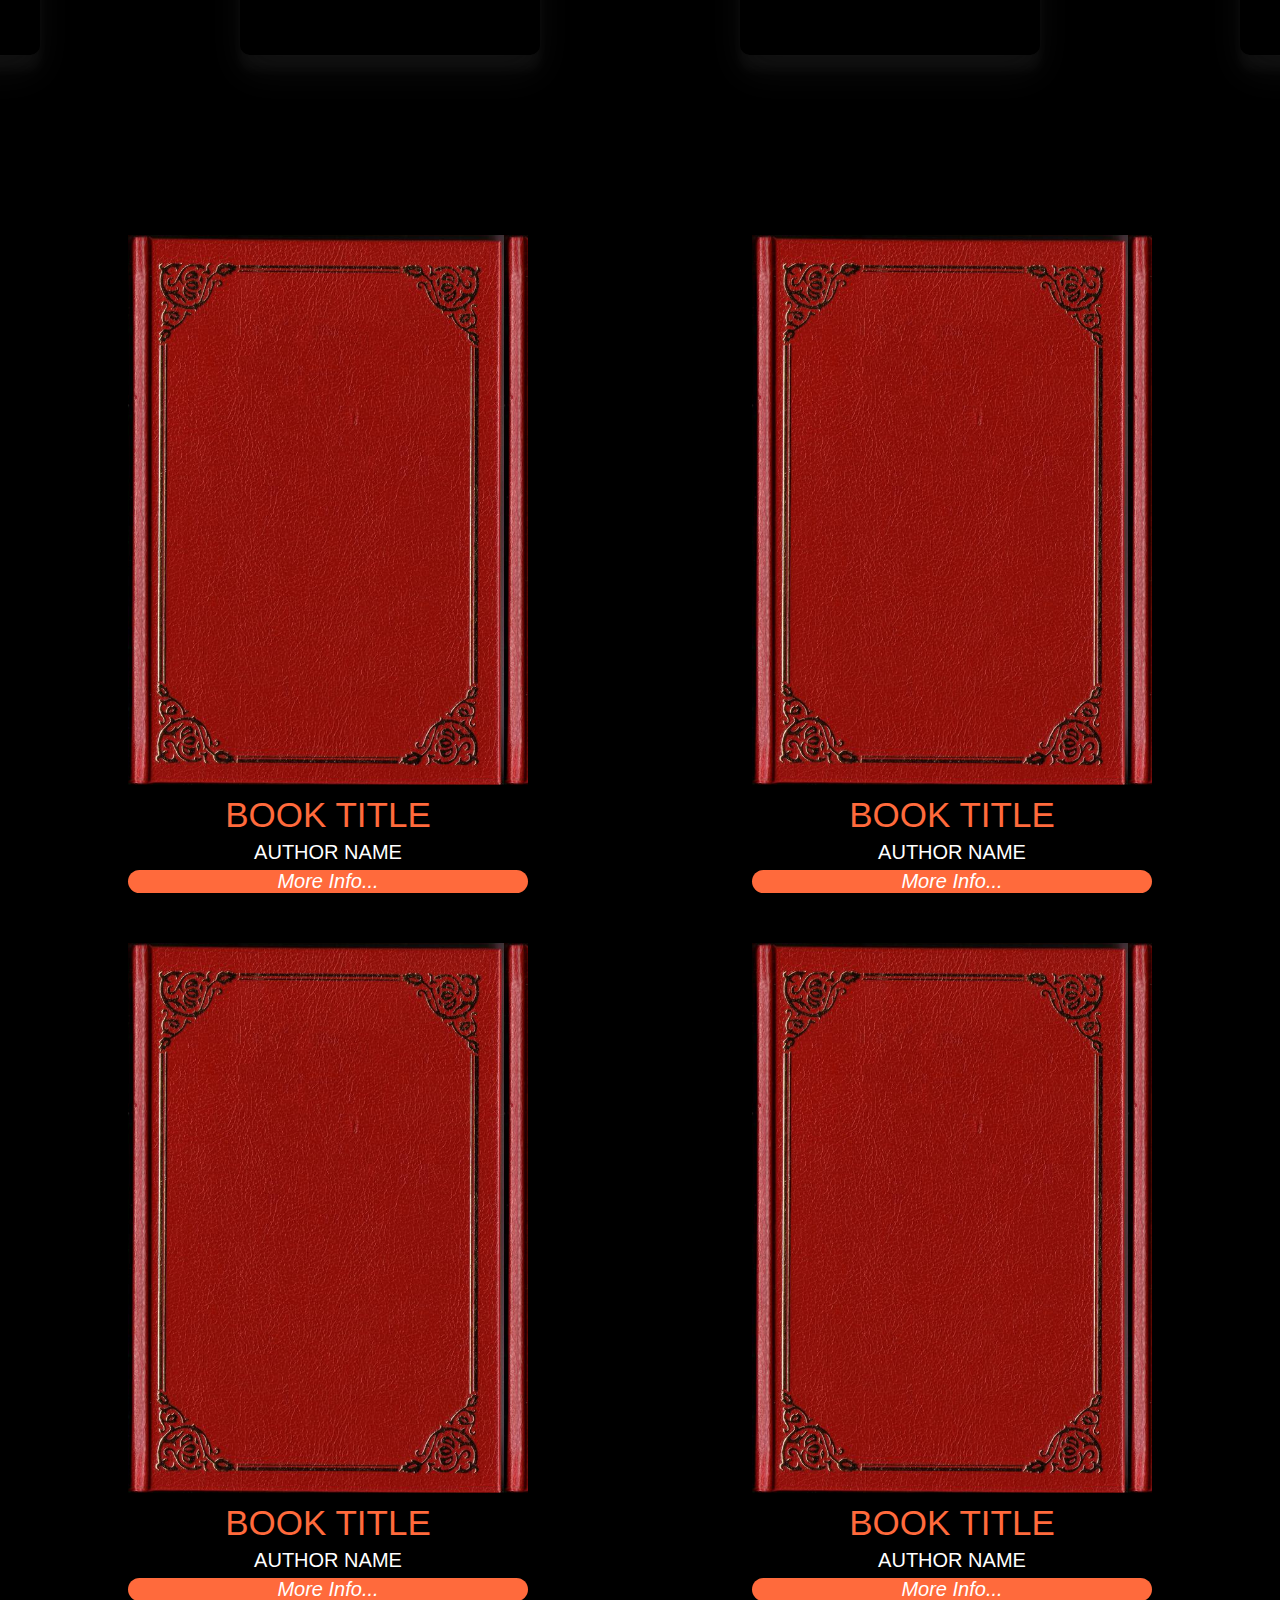
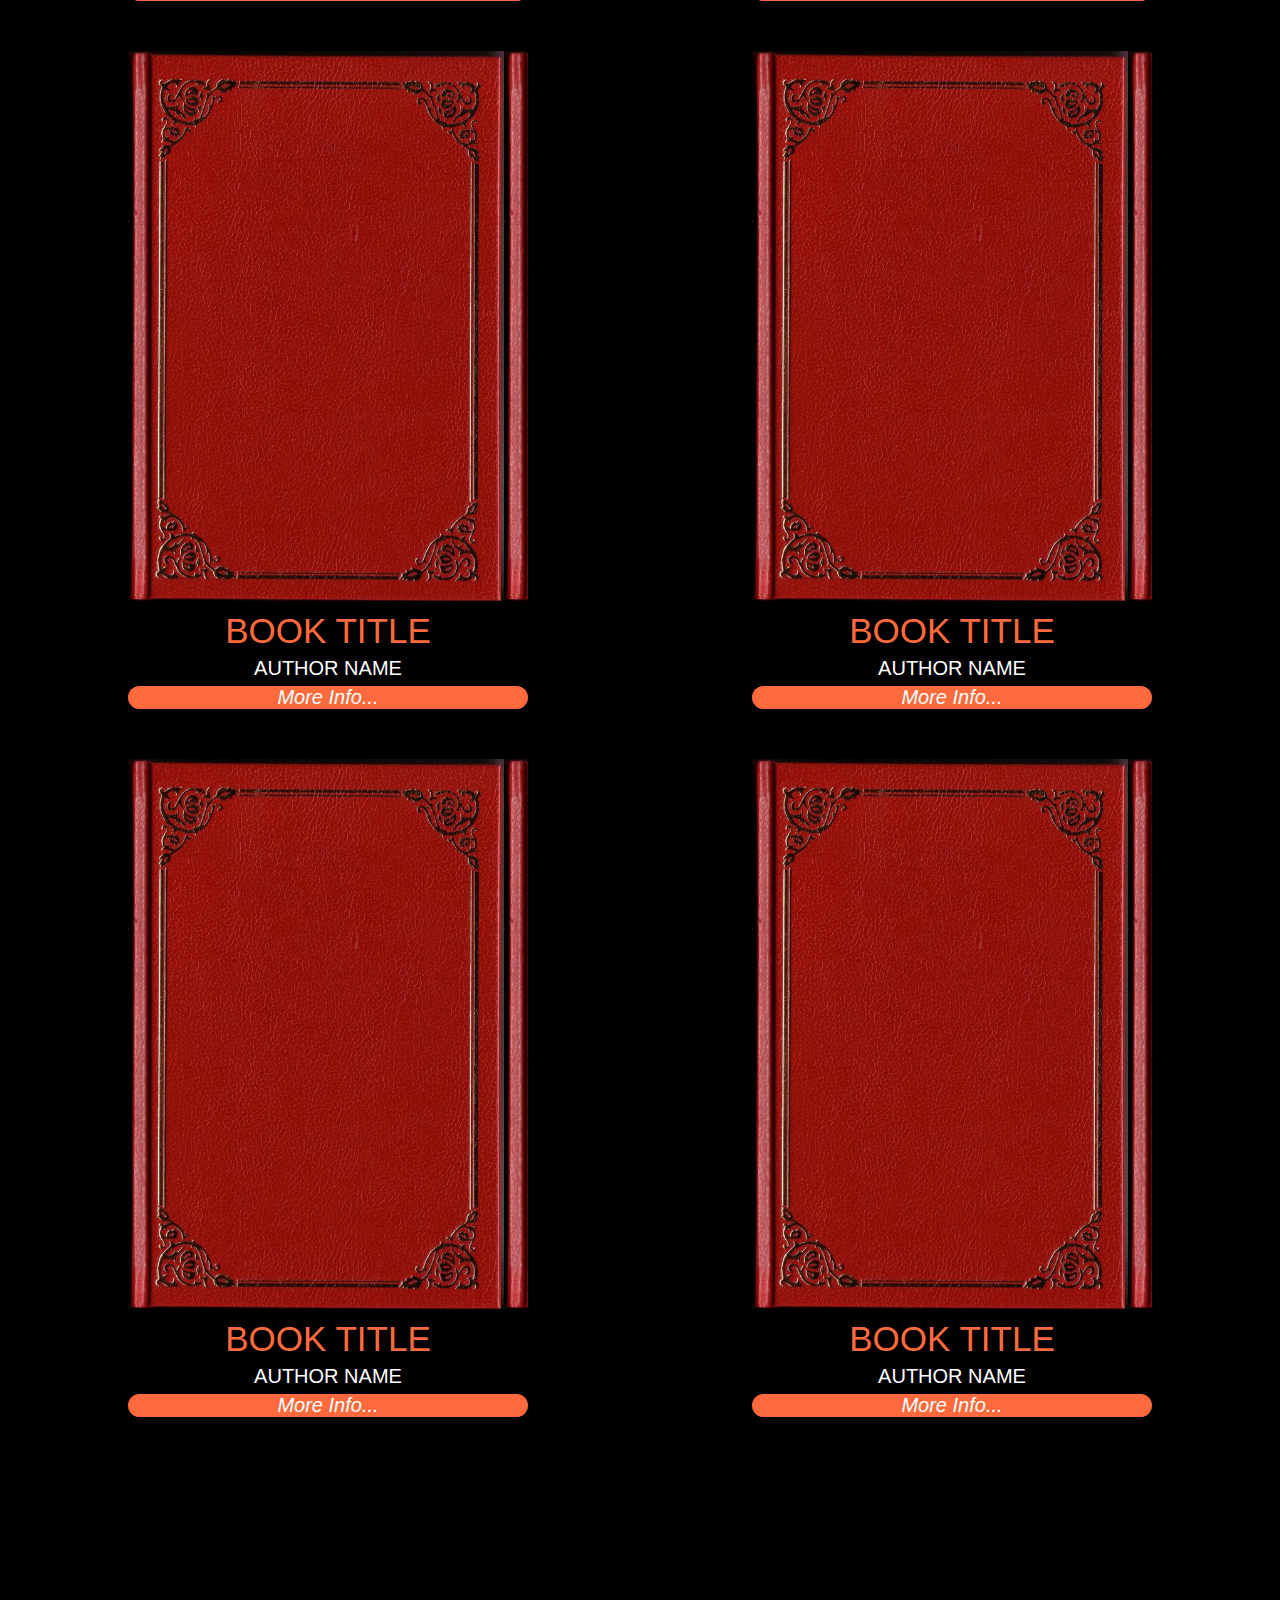
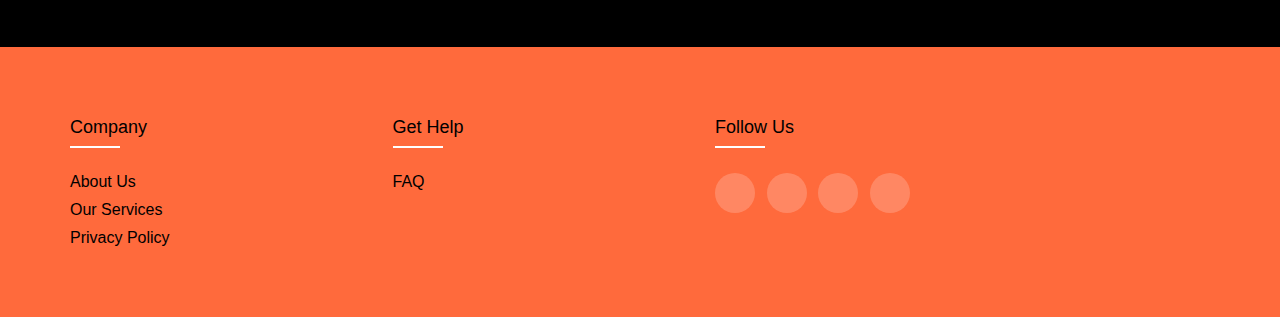
==== commit 5fe58541: "[FEAT] Link API Fetch from Google Books API to main.js, which onload fetches titles / TEMP: Current " ====
--- a/web/src/index.html
+++ b/web/src/index.html
@@ -7,8 +7,13 @@
     <link rel="stylesheet" href="css/styles.css" />
     <link rel="stylesheet" href="css/slide.css" />
     <link rel="stylesheet" href="css/cards.css" />
+<<<<<<< HEAD
     <link rel="stylesheet" href="css/slide.js" />
     <script src="slide.js" defer></script> 
+=======
+    <link rel="stylesheet" href="js/js-files/slide.js" />
+    <script src="js/js-files/slide.js" defer></script> 
+>>>>>>> f1c25c2 ([FEAT] Link API Fetch from Google Books API to main.js, which onload fetches titles / TEMP: Current link only allows for author Keys.)
     
 </head>
 
@@ -16,7 +21,7 @@
     <!-- Inicio da Navbar -->
     <header>
          <div>
-            <img src="img/Logo.png.png" id="LogoImg">
+            <img src="css/img/Logo.png" id="LogoImg">
             <nav class="menu">
                 <div id="search-wrapper">
                     <input placeholder="Search..." id="searchbar" type="text">
@@ -41,20 +46,20 @@
                 <input type="radio" name="radio-btn" id="radio4">
 
                 <div class="st first">
-                    <img src="./img/Slider1.jpg" alt="">
+                    <img src="css/img/Slider1.jpg" alt="">
                 </div>
 
 
                 <div class="st">
-                    <img src="./img/Slider2.jpg" alt="">
+                    <img src="css/img/Slider2.jpg" alt="">
                 </div>
 
                 <div class="st">
-                    <img src="./img/Slider3.jpg" alt="">
+                    <img src="css/img/Slider3.jpg" alt="">
                 </div>
 
                 <div class="st">
-                    <img src="./img/Slider4.jpg" alt="">
+                    <img src="css/img/Slider4.jpg" alt="">
                 </div>
 
                 <div class="nav-auto">
@@ -105,7 +110,7 @@
 
         <div class="cards-container">
             <div class="card card1">
-                <img src="./img/1.webp" alt="img1">
+                <img src="css/img/1.webp" alt="img1">
                 <div class="title-text">
                     <h2>Funny Story</h2>
                 <div class="second-text">
@@ -115,7 +120,7 @@
                 <button class="btn-inf">More Info...</button>
                  </div>
             <div class="card card2">
-                <img src="./img/2.webp" alt="img2">
+                <img src="css/img/2.webp" alt="img2">
                 <div class="title-text">
                     <h2>The Fun Habit</h2>
                 <div class="second-text">
@@ -125,7 +130,7 @@
                 <button class="btn-inf">More Info...</button>
                 </div>
             <div class="card card3">
-                <img src="./img/3.webp" alt="img3">
+                <img src="css/img/3.webp" alt="img3">
                 <div class="title-text">
                     <h2>Lore Of The Wilds</h2>
                 <div class="second-text">
@@ -135,7 +140,7 @@
                 <button class="btn-inf">More Info...</button>
                 </div>
             <div class="card card4">
-                <img src="./img/4.webp" alt="img4">
+                <img src="css/img/4.webp" alt="img4">
                 <div class="title-text">
                     <h2>The Teacher</h2>
                 <div class="second-text">
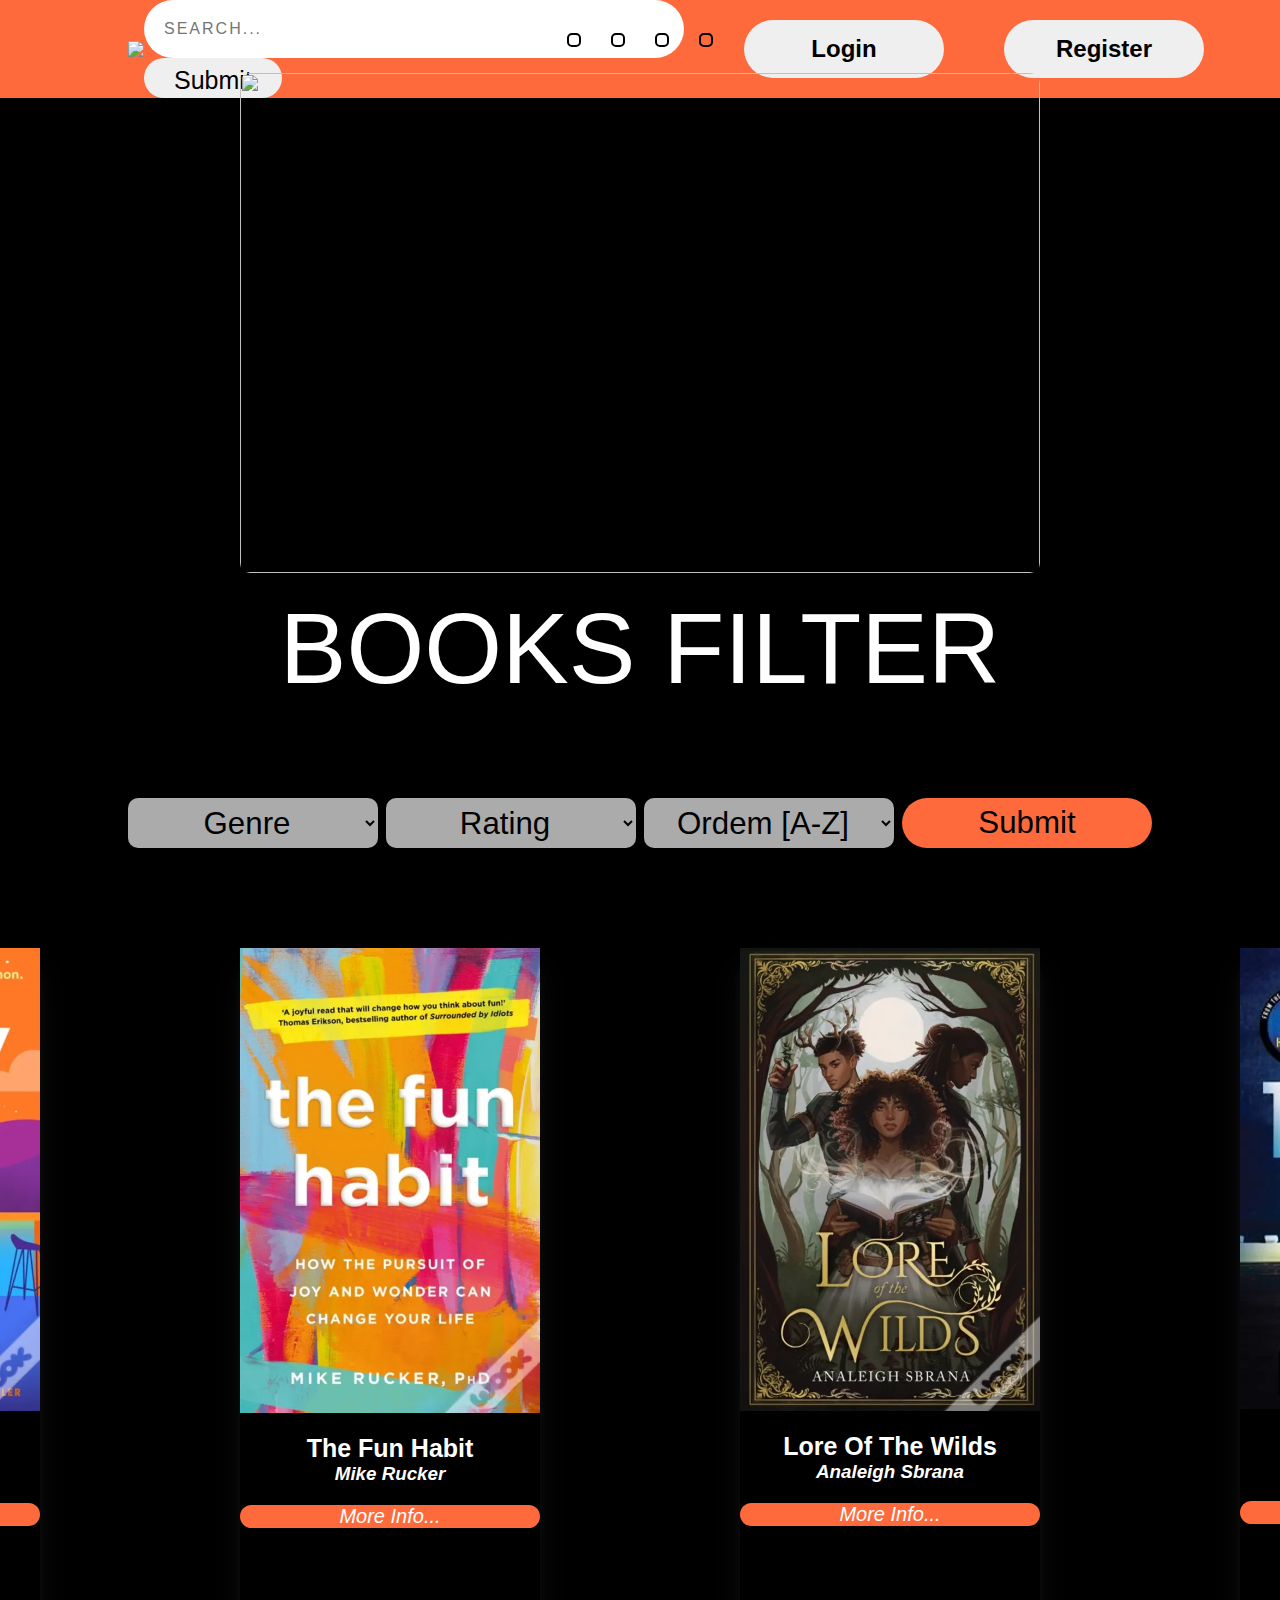
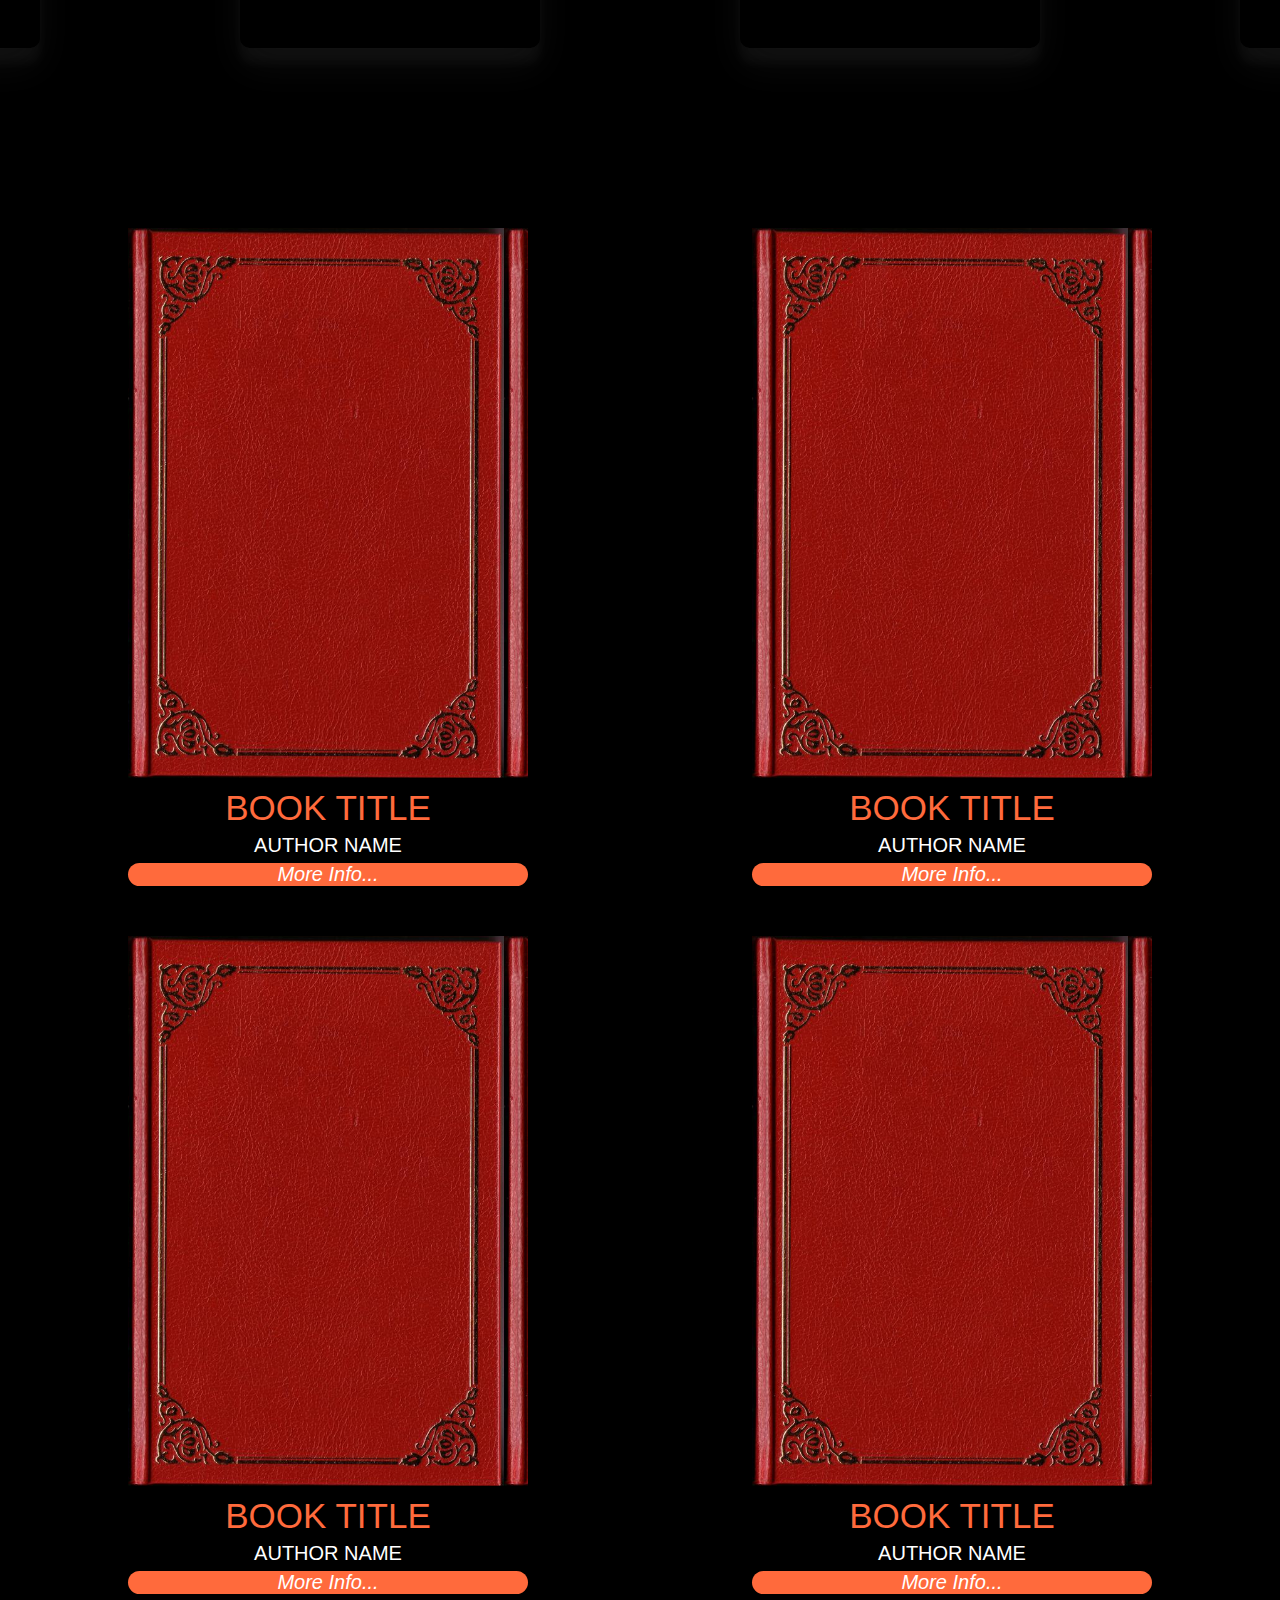
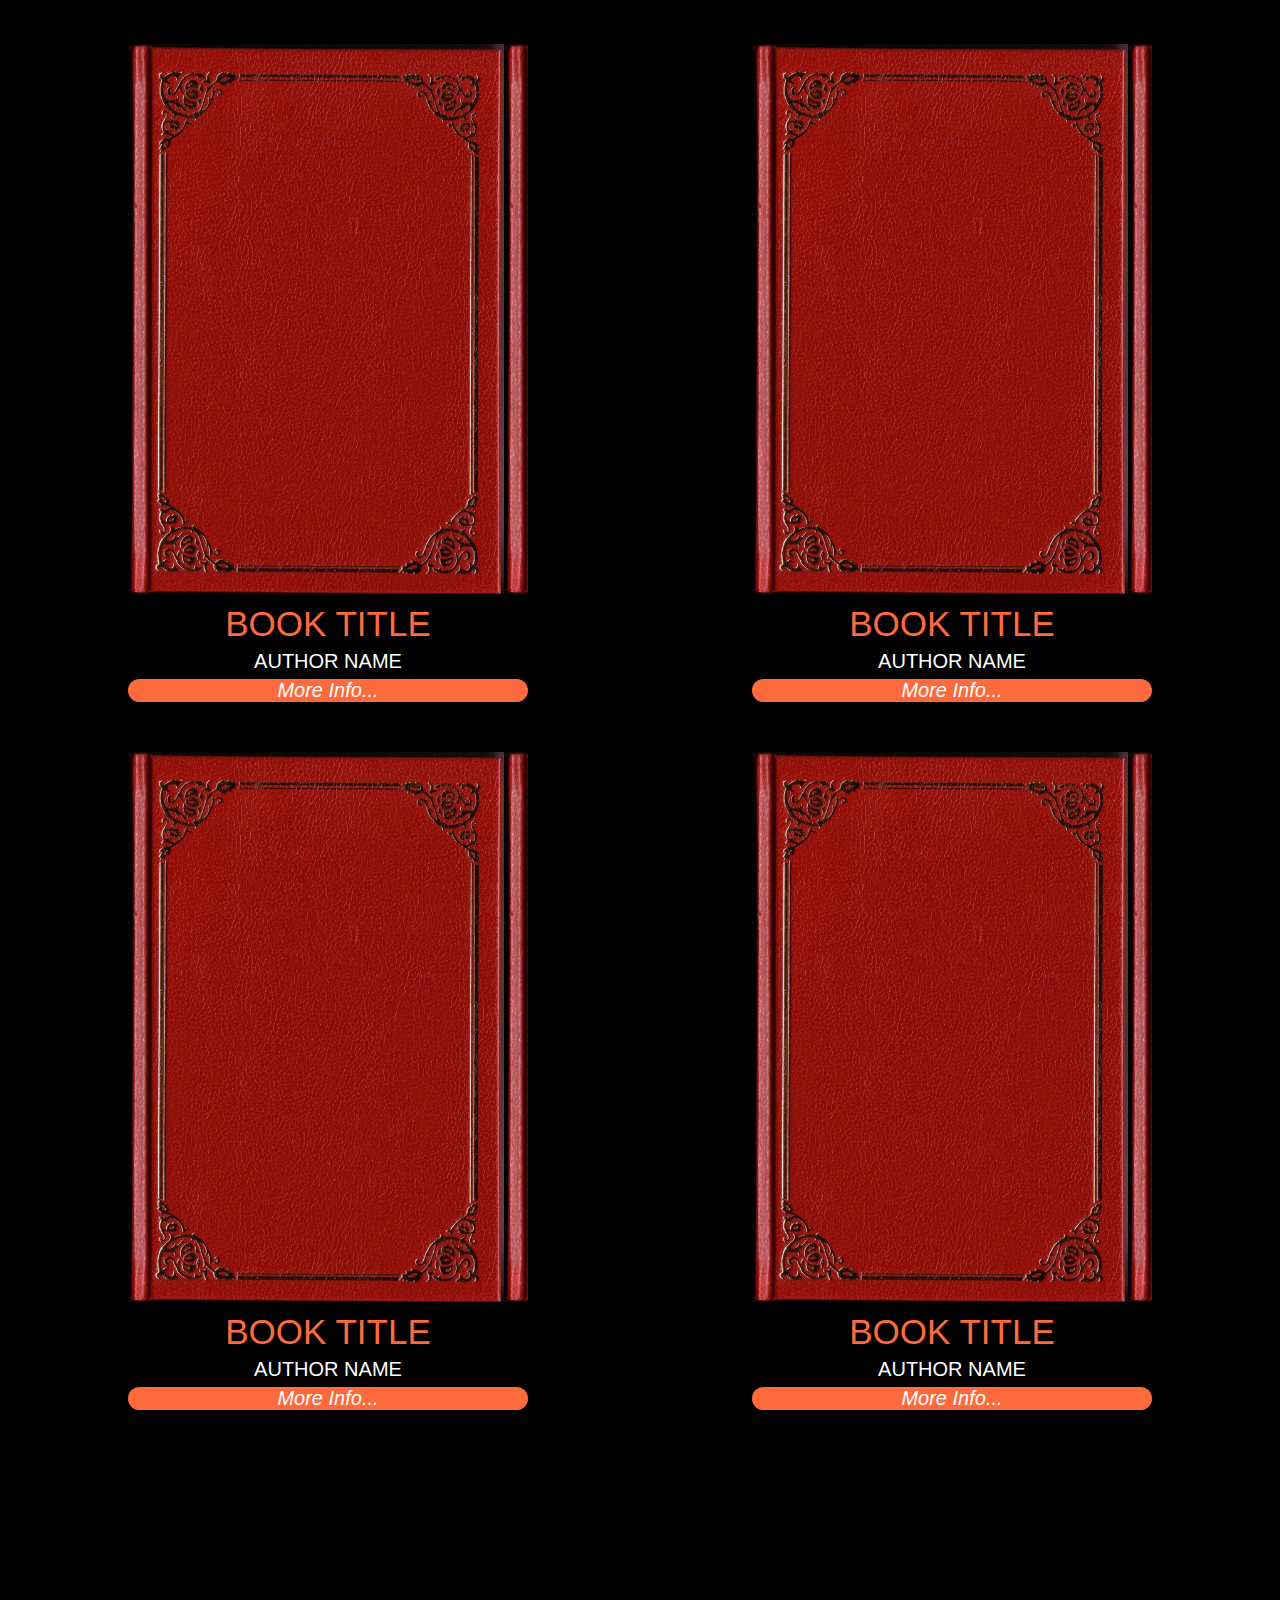
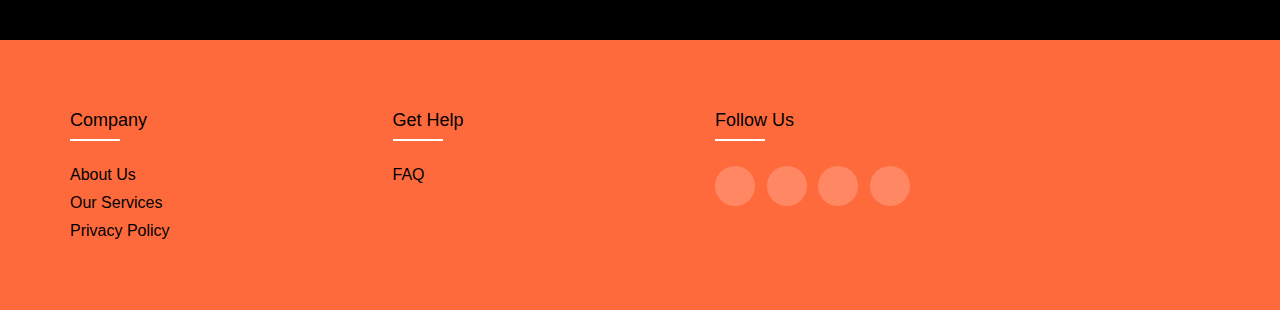
==== commit 7d7d341d: "fix shitty html" ====
--- a/web/src/index.html
+++ b/web/src/index.html
@@ -7,13 +7,8 @@
     <link rel="stylesheet" href="css/styles.css" />
     <link rel="stylesheet" href="css/slide.css" />
     <link rel="stylesheet" href="css/cards.css" />
-<<<<<<< HEAD
-    <link rel="stylesheet" href="css/slide.js" />
-    <script src="slide.js" defer></script> 
-=======
     <link rel="stylesheet" href="js/js-files/slide.js" />
     <script src="js/js-files/slide.js" defer></script> 
->>>>>>> f1c25c2 ([FEAT] Link API Fetch from Google Books API to main.js, which onload fetches titles / TEMP: Current link only allows for author Keys.)
     
 </head>
 
